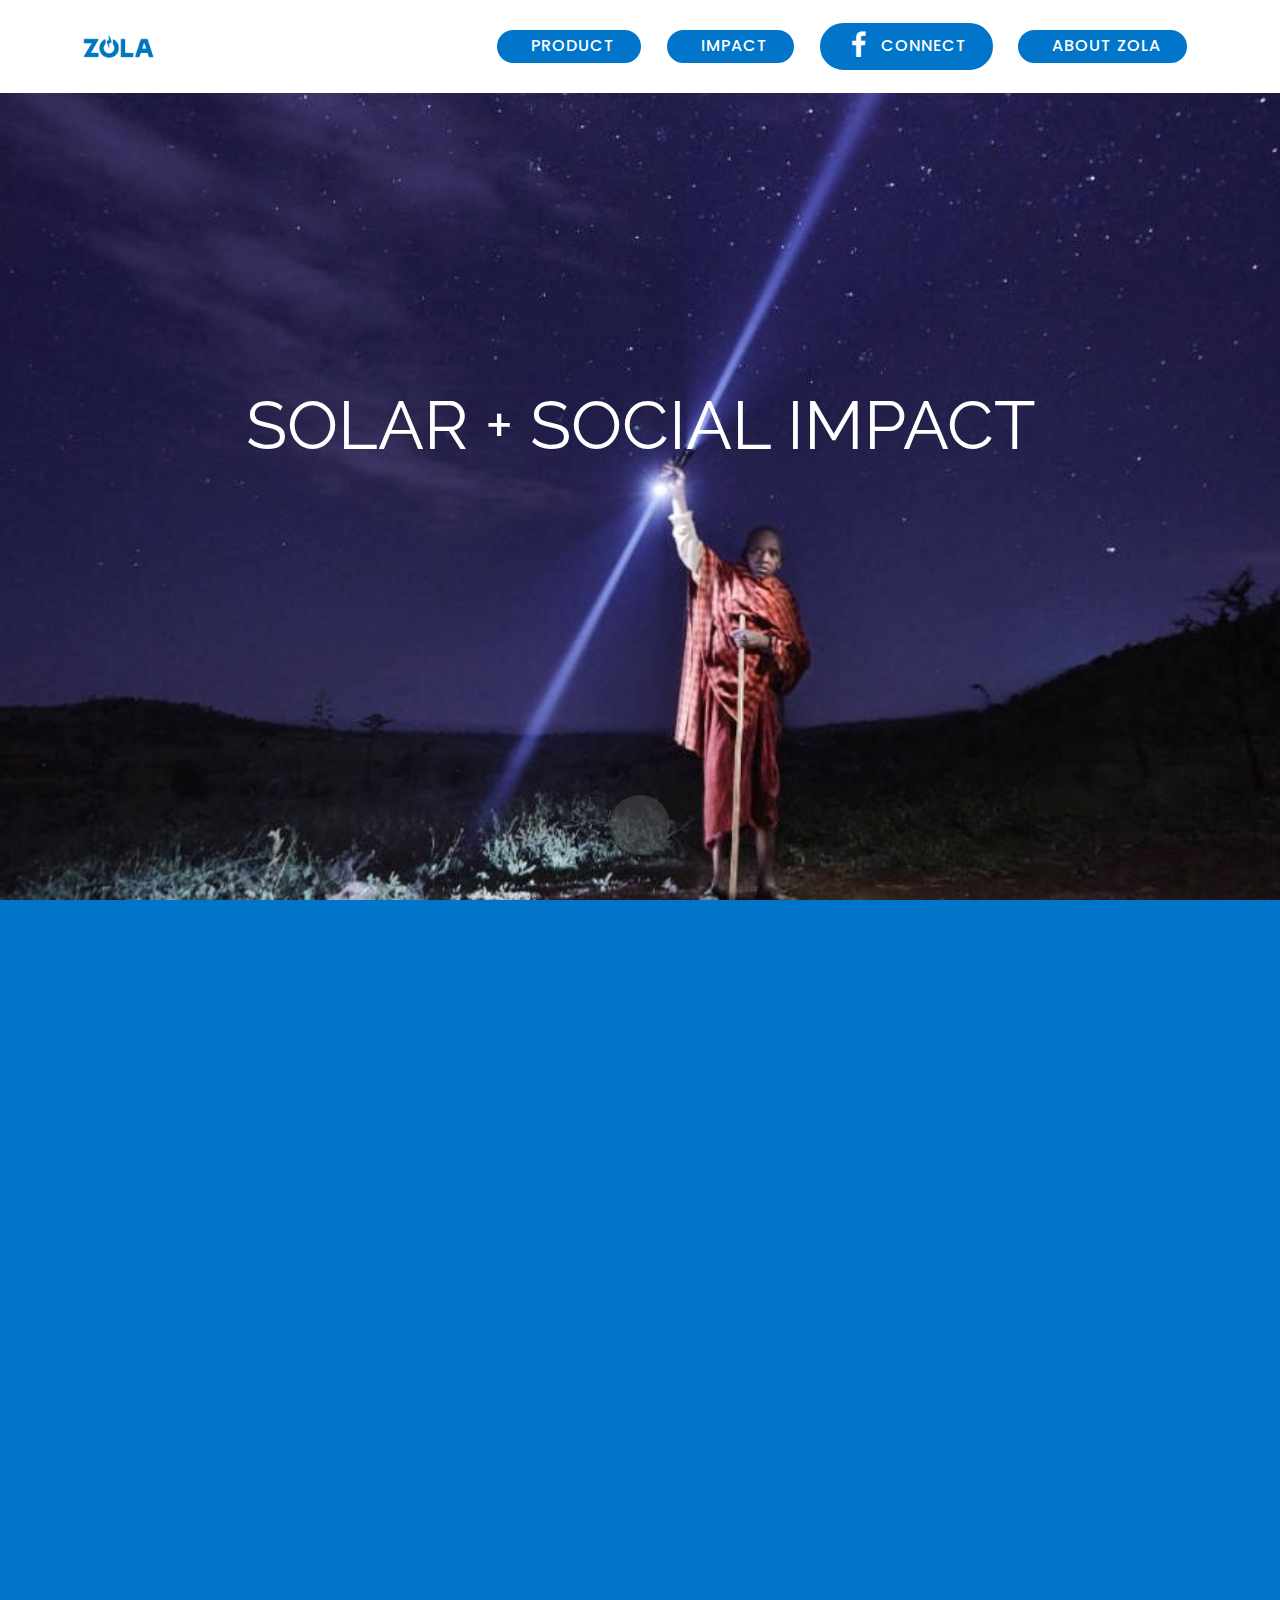
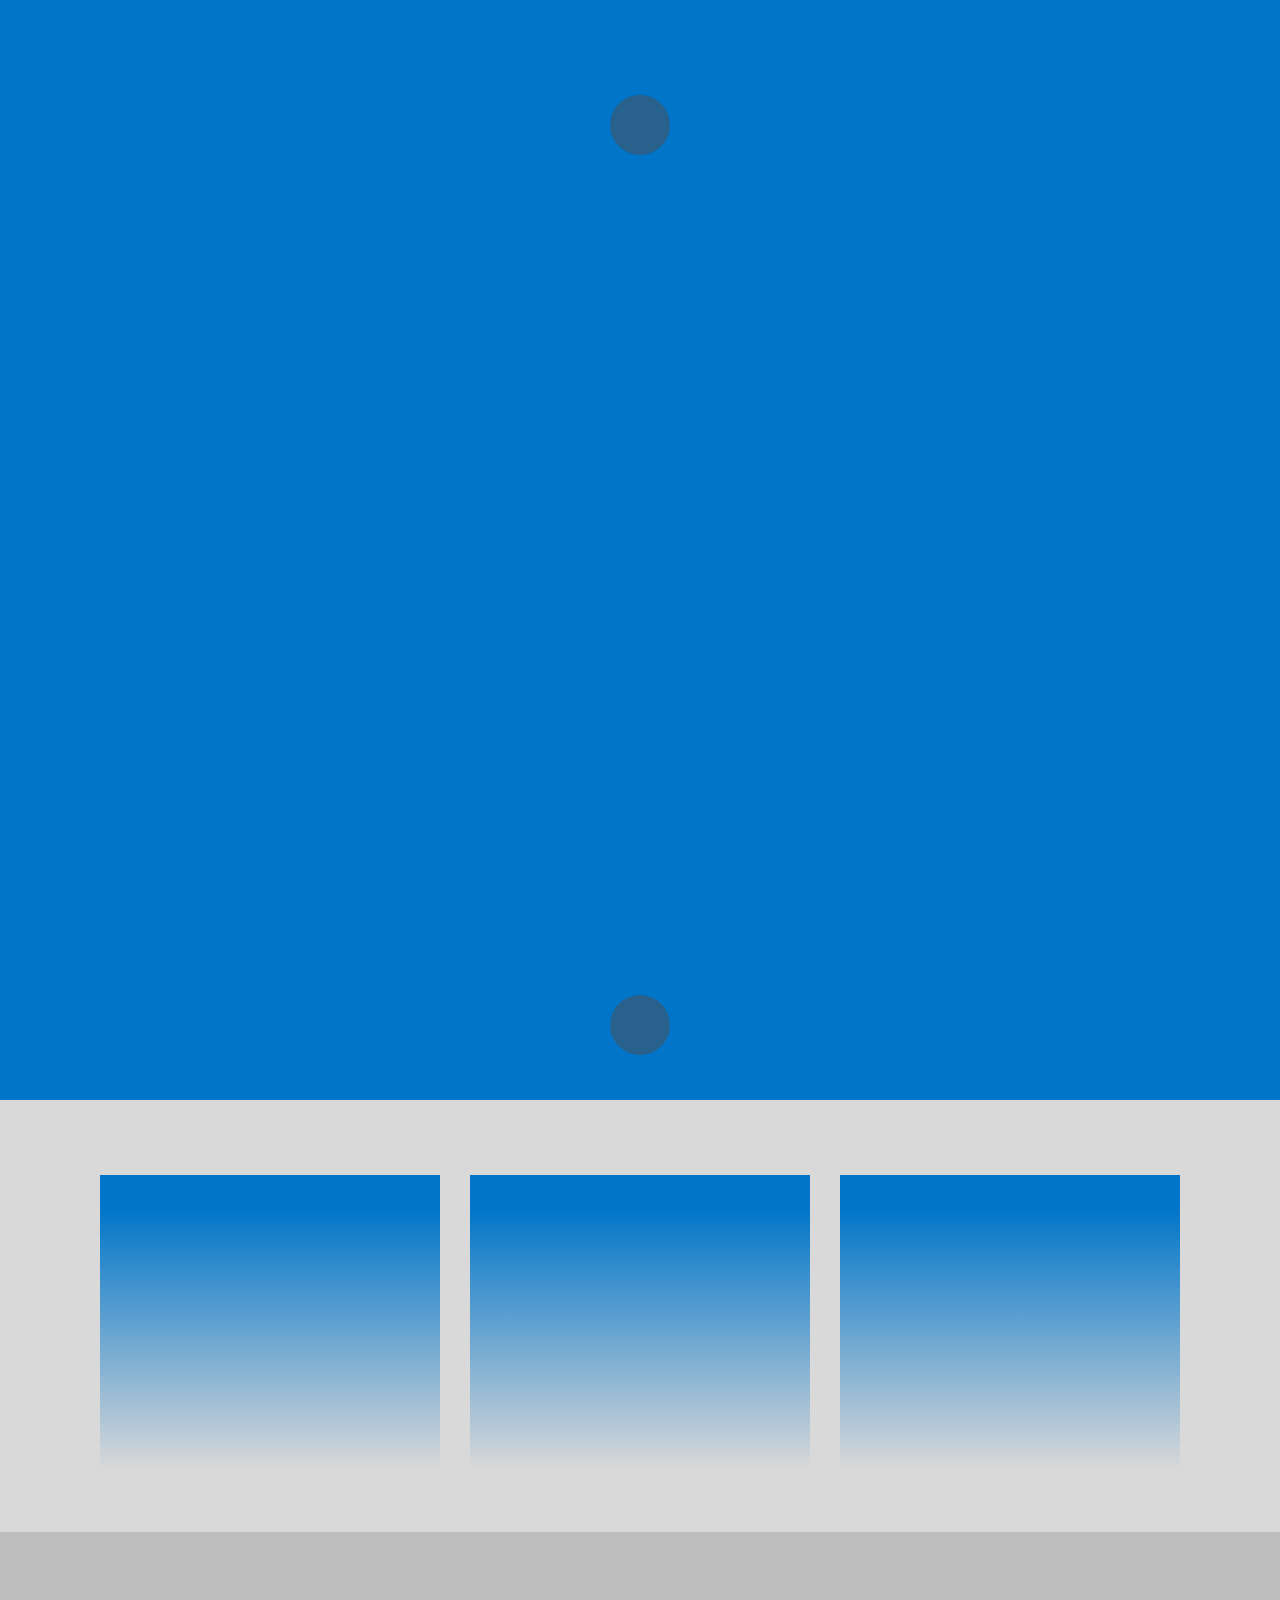
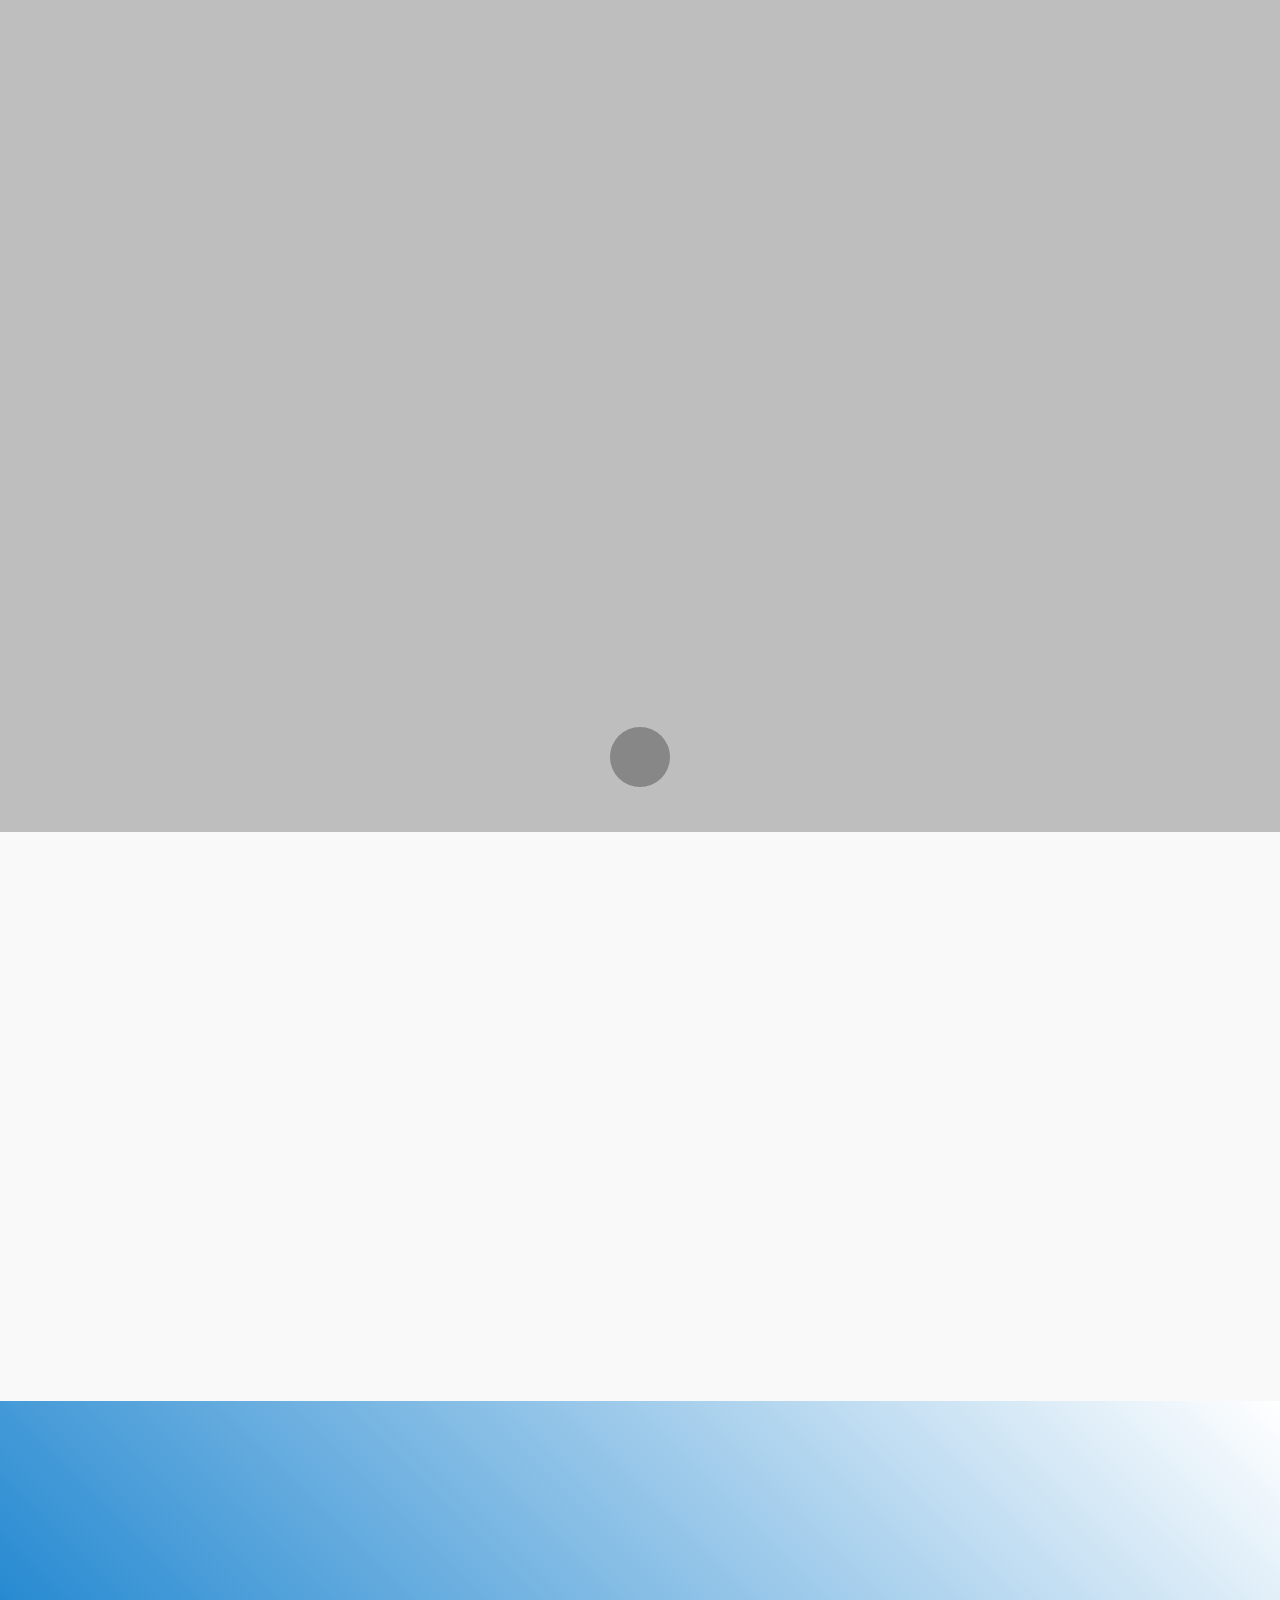
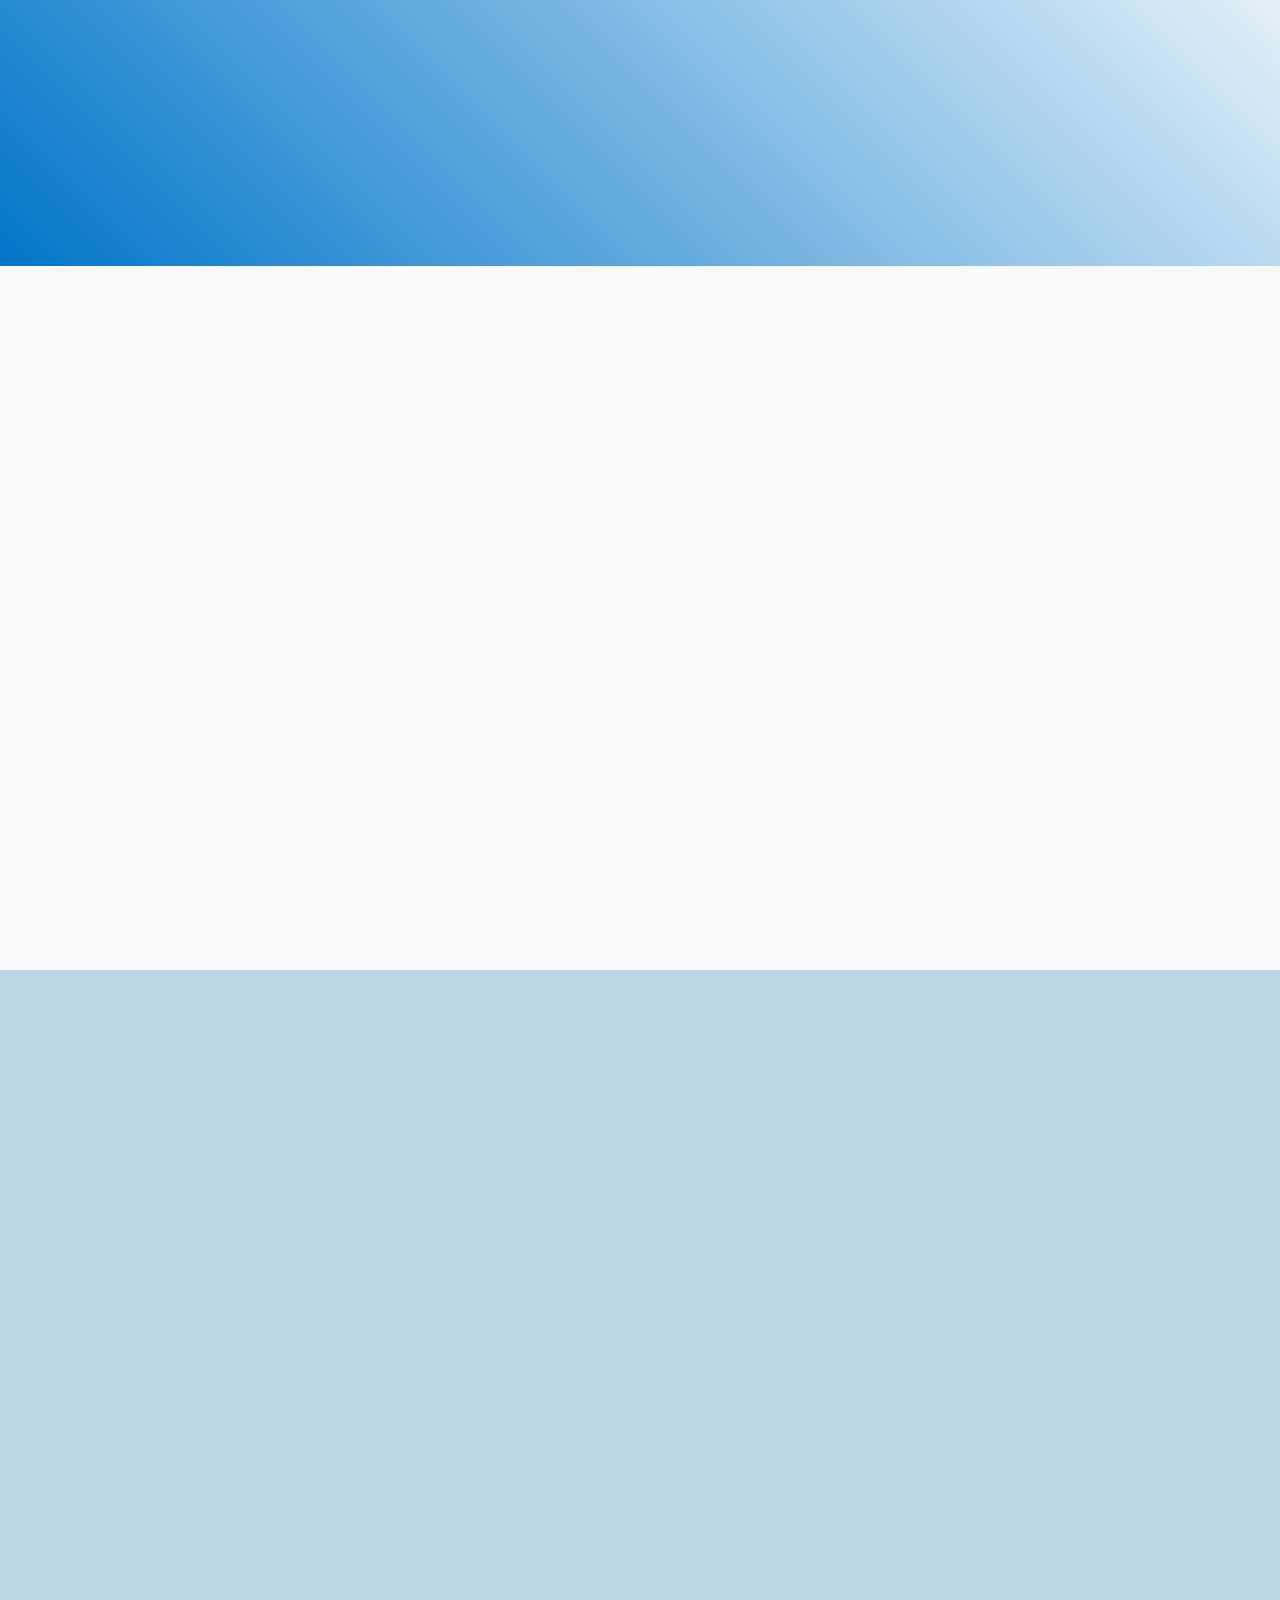
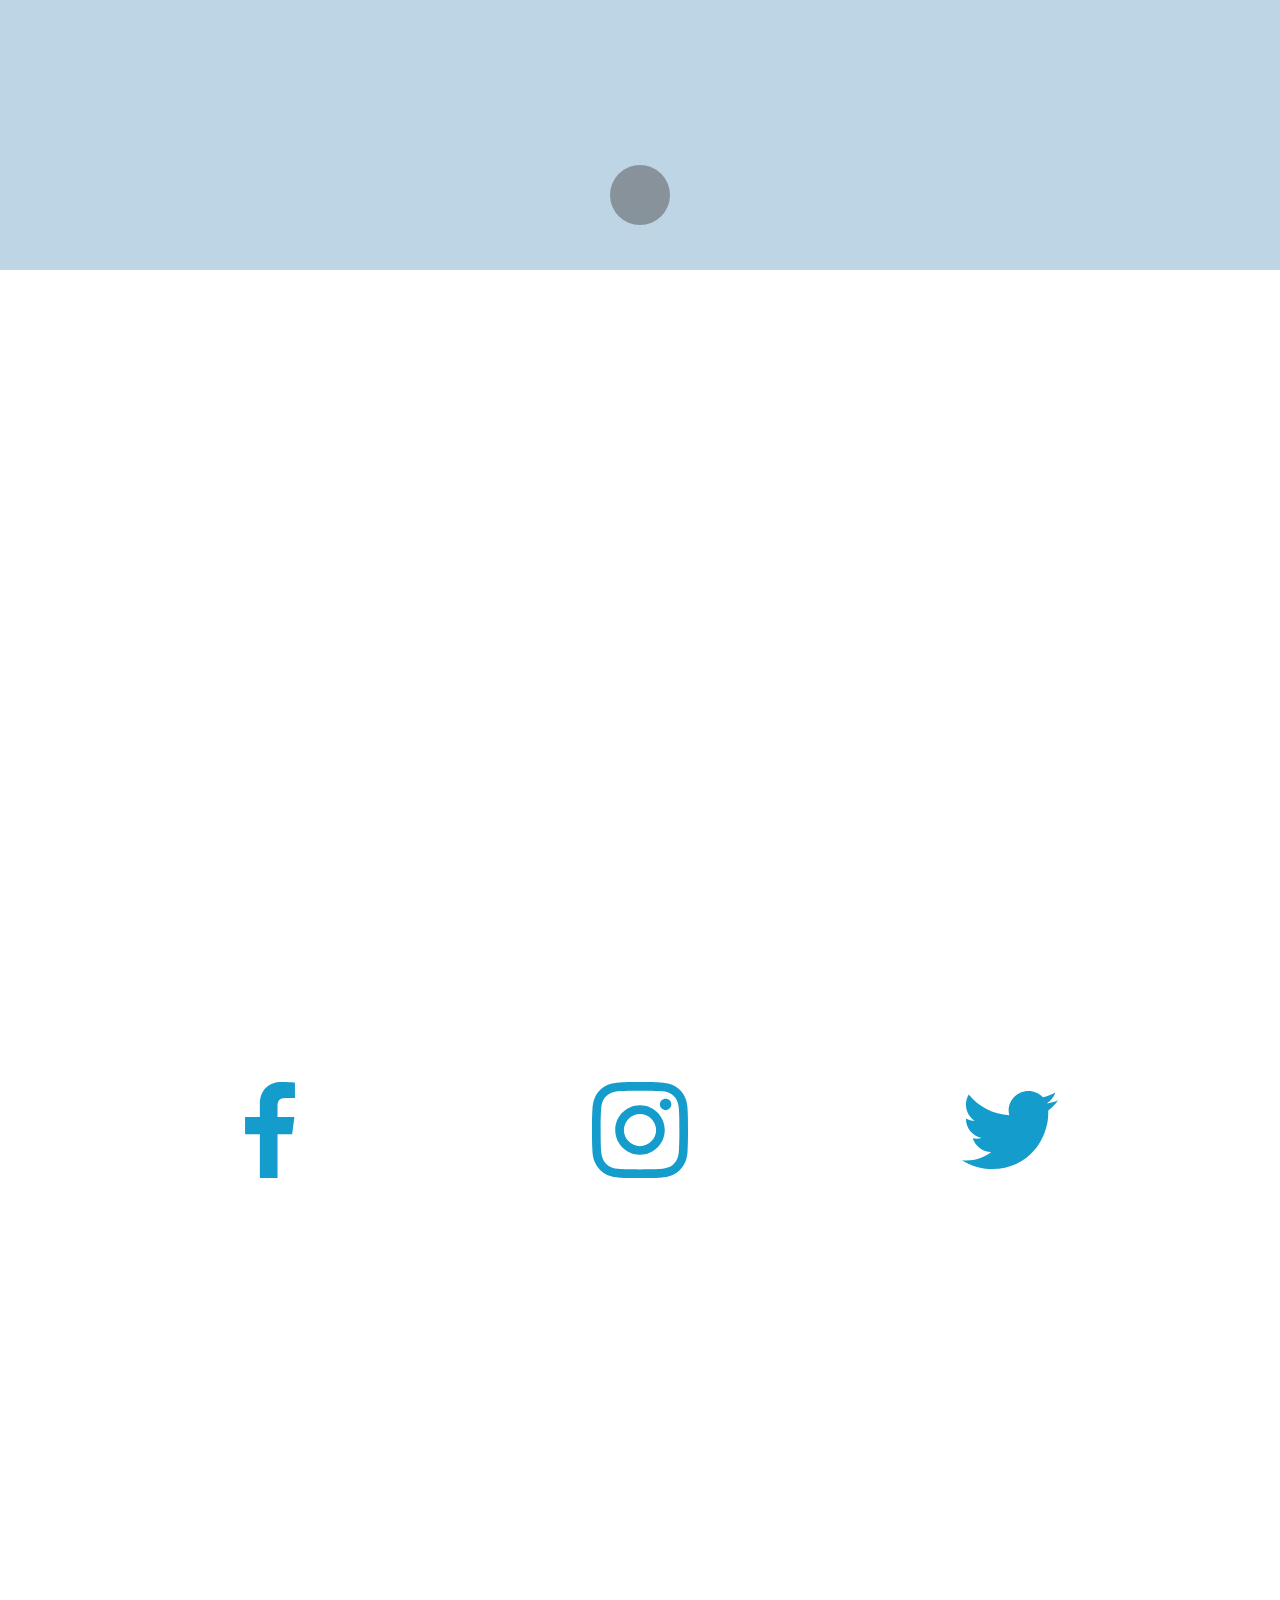
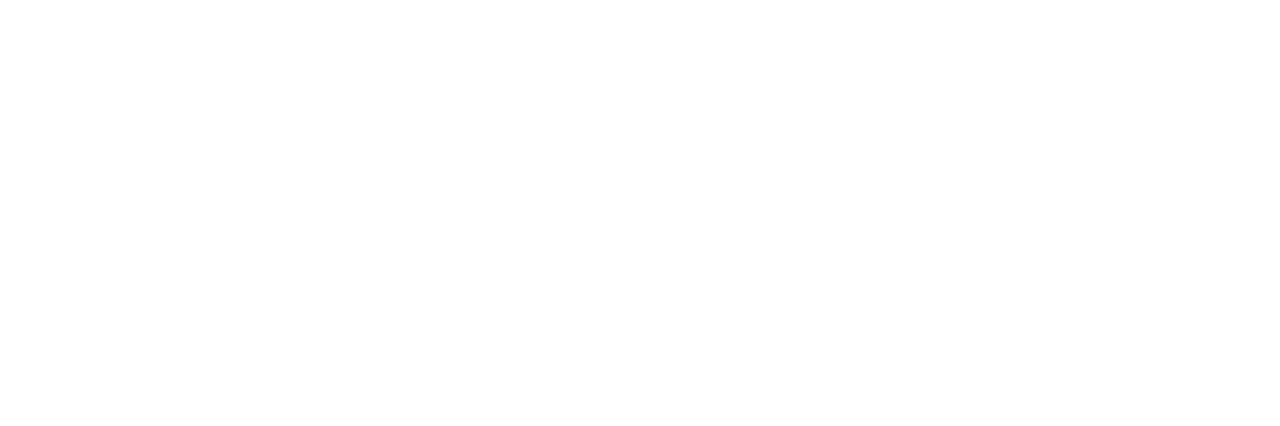
==== index.html @ 74f6ff0c "create github pages" ====
<!DOCTYPE html>
<html >
<head>
  <!-- Site made with Mobirise Website Builder v4.7.10, https://mobirise.com -->
  <meta charset="UTF-8">
  <meta http-equiv="X-UA-Compatible" content="IE=edge">
  <meta name="generator" content="Mobirise v4.7.10, mobirise.com">
  <meta name="viewport" content="width=device-width, initial-scale=1, minimum-scale=1">
  <link rel="shortcut icon" href="assets/images/zola-logo-216x216.png" type="image/x-icon">
  <meta name="description" content="">
  <title>Home</title>
  <link rel="stylesheet" href="assets/web/assets/mobirise-icons/mobirise-icons.css">
  <link rel="stylesheet" href="assets/tether/tether.min.css">
  <link rel="stylesheet" href="assets/bootstrap/css/bootstrap.min.css">
  <link rel="stylesheet" href="assets/bootstrap/css/bootstrap-grid.min.css">
  <link rel="stylesheet" href="assets/bootstrap/css/bootstrap-reboot.min.css">
  <link rel="stylesheet" href="assets/dropdown/css/style.css">
  <link rel="stylesheet" href="assets/socicon/css/styles.css">
  <link rel="stylesheet" href="assets/animatecss/animate.min.css">
  <link rel="stylesheet" href="assets/style.css">
  <link rel="stylesheet" href="assets/slick.css">
  <link rel="stylesheet" href="https://netdna.bootstrapcdn.com/font-awesome/4.0.3/css/font-awesome.css">
  <link rel="stylesheet" href="assets/social-feed-plugin/jquery.socialfeed.css">
  <link rel="stylesheet" href="assets/social-feed-plugin/style.css">
  <link rel="stylesheet" href="assets/theme/css/style.css">
  <link rel="stylesheet" href="assets/mobirise/css/mbr-additional.css" type="text/css">
  
  
  
</head>
<body>
  <section class="menu cid-qTkzRZLJNu" once="menu" id="menu1-0">

    

    <nav class="navbar navbar-expand beta-menu navbar-dropdown align-items-center navbar-fixed-top navbar-toggleable-sm">
        <button class="navbar-toggler navbar-toggler-right" type="button" data-toggle="collapse" data-target="#navbarSupportedContent" aria-controls="navbarSupportedContent" aria-expanded="false" aria-label="Toggle navigation">
            <div class="hamburger">
                <span></span>
                <span></span>
                <span></span>
                <span></span>
            </div>
        </button>
        <div class="menu-logo">
            <div class="navbar-brand">
                <span class="navbar-logo">
                    
                         <img src="assets/images/zola-logo-216x216.png" alt="Mobirise" title="" style="height: 4.8rem;">
                    
                </span>
                
            </div>
        </div>
        <div class="collapse navbar-collapse" id="navbarSupportedContent">
            <ul class="navbar-nav nav-dropdown" data-app-modern-menu="true"><li class="nav-item">
                    <a class="nav-link link text-white display-5" href="https://mobirise.com">
                        </a>
                </li>
                <li class="nav-item">
                    <a class="nav-link link text-white display-5" href="https://mobirise.com">
                        </a>
                </li></ul>
            <div class="navbar-buttons mbr-section-btn"><a class="btn btn-sm btn-primary display-4" href="page2.html"><span class="mbri-speed mbr-iconfont mbr-iconfont-btn"></span>PRODUCT
                    </a> <a class="btn btn-sm btn-primary display-4" href="index.html#header7-a"><span class="mbri-sun mbr-iconfont mbr-iconfont-btn"></span>IMPACT
                    </a> <a class="btn btn-sm btn-primary display-4" href="index.html#footer1-2"><span class="socicon socicon-facebook mbr-iconfont mbr-iconfont-btn"></span>CONNECT
                    </a> <a class="btn btn-sm btn-primary display-4" href="page1.html"><span class="mbri-info mbr-iconfont mbr-iconfont-btn"></span>ABOUT ZOLA</a></div>
        </div>
    </nav>
</section>

<section class="engine"><a href="https://mobiri.se/t">free amp templates</a></section><section class="cid-qTkA127IK8 mbr-fullscreen mbr-parallax-background" id="header2-1">

    

    

    <div class="container align-center">
        <div class="row justify-content-md-center">
            <div class="mbr-white col-md-10">
                <h1 class="mbr-section-title mbr-bold pb-3 mbr-fonts-style display-1"><span style="font-weight: normal;">
                    SOLAR + SOCIAL IMPACT</span></h1>
                <h3 class="mbr-section-subtitle align-center mbr-light pb-3 mbr-fonts-style display-2"></h3>
                
                
            </div>
        </div>
    </div>
    <div class="mbr-arrow hidden-sm-down" aria-hidden="true">
        <a href="#next">
            <i class="mbri-down mbr-iconfont"></i>
        </a>
    </div>
</section>

<section class="header5 cid-qYbzxcm4Lm mbr-fullscreen" id="header5-19">

    

    
    <div class="container">
        <div class="row justify-content-center">
            <div class="mbr-white col-md-10">
                <h1 class="mbr-section-title align-center pb-3 mbr-fonts-style display-2">
                    The future is bright with ZOLA</h1>
                <p class="mbr-text align-center display-5 pb-3 mbr-fonts-style">ZOLA ELECTRIC is the leading renewable energy brand in Africa.<br><br>We deliver advanced solar technology at a price equivalent to our customers' existing energy outlay. <br><br>We help our customers to light their homes, power small business, stay connected and expand opportunities for work and study.&nbsp;</p>
                
            </div>
        </div>
    </div>

    <div class="mbr-arrow hidden-sm-down" aria-hidden="true">
        <a href="#next">
            <i class="mbri-down mbr-iconfont"></i>
        </a>
    </div>
</section>

<section class="header12 cid-qWFJcRX2xb mbr-fullscreen" id="header12-6">

    

    

    <div class="container  ">
            <div class="media-container">
                <div class="col-md-12 align-center">
                    <h1 class="mbr-section-title pb-3 mbr-white mbr-bold mbr-fonts-style display-1">
                        ZOLA ELECTRIC ⚡️</h1>
                    <p class="mbr-text pb-3 mbr-white mbr-fonts-style display-5">In our San Francisco lab, we design renewable energy solutions based on the latest in solar, battery and power electronics technology. We deliver this technology at scale and an attainable monthly price point equivalent to our customers’ existing energy outlay. Adaptable to energy need and income, ZOLA Electric’s solar systems can be bought over time using PAYGo micro-finance and mobile money payments.&nbsp;<br></p>
                    <div class="mbr-section-btn align-center py-2"><a class="btn btn-md btn-white-outline display-4" href="https://mobirise.com">ZOLA FLEX SYSTEMS<br></a> <a class="btn btn-md btn-white-outline display-4" href="https://mobirise.com">ZOLA SOLAR ACCESSORIES<br></a> <a class="btn btn-md btn-white-outline display-4" href="https://mobirise.com">*ZOLA INFINITY<br></a></div>

                    <div class="icons-media-container mbr-white">
                        <div class="card col-12 col-md-6 col-lg-3">
                            <div class="icon-block">
                            <a href="https://mobirise.com/">
                                <span class="mbr-iconfont mbri-speed"></span>
                            </a>
                            </div>
                            <h5 class="mbr-fonts-style display-5">
                                SILICON VALLEY TECHNOLOGY</h5>
                        </div>

                        <div class="card col-12 col-md-6 col-lg-3">
                            <div class="icon-block">
                                <a href="https://mobirise.com/">
                                    <span class="mbr-iconfont mbri-cash"></span>
                                </a>
                            </div>
                            <h5 class="mbr-fonts-style display-5">
                                MICROFINANCE &amp; MOBILE MONEY</h5>
                        </div>

                        <div class="card col-12 col-md-6 col-lg-3">
                            <div class="icon-block">
                                <a href="https://mobirise.com/">
                                    <span class="mbr-iconfont mbri-sun"></span>
                                </a>
                            </div>
                            <h5 class="mbr-fonts-style display-5">
                                EXCEPTIONAL CUSTOMER SERVICE&nbsp;</h5>
                        </div>

                        <div class="card col-12 col-md-6 col-lg-3">
                            <div class="icon-block">
                                <a href="index.html#header12-6">
                                    <span class="mbr-iconfont mbri-rocket"></span>
                                </a>
                            </div>
                            <h5 class="mbr-fonts-style display-5">
                                LEAPFROG UNRELIABLE GRIDS</h5>
                        </div>
                    </div>
                </div>
            </div>
    </div>

    <div class="mbr-arrow hidden-sm-down" aria-hidden="true">
        <a href="#next">
            <i class="mbri-down mbr-iconfont"></i>
        </a>
    </div>
</section>

<section class="features8 cid-qWMFlTcUNs mbr-parallax-background" id="features8-i">

    

    <div class="mbr-overlay" style="opacity: 0.1; background-color: rgb(35, 35, 35);">
    </div>

    <div class="container">
        <div class="media-container-row">

            <div class="card  col-12 col-md-6 col-lg-4">
                <div class="card-img">
                    <span class="mbr-iconfont mbri-sun"></span>
                </div>
                <div class="card-box align-center">
                    <h4 class="card-title mbr-fonts-style display-7">
                        ZOLA SOLAR ACCESSORIES</h4>
                    <p class="mbr-text mbr-fonts-style display-7">
                       ZOLA Solar power electronics brief title / overview&nbsp;</p>
                    <div class="mbr-section-btn text-center"><a href="https://mobirise.com" class="btn btn-white-outline display-4">
                            ZOLA ACCESSORIES PRODUCT PAGE</a></div>
                </div>
            </div>

            <div class="card  col-12 col-md-6 col-lg-4">
                <div class="card-img">
                    <span class="mbr-iconfont mbri-idea"></span>
                </div>
                <div class="card-box align-center">
                    <h4 class="card-title mbr-fonts-style display-7">
                        ZOLA FLEX SYSTEMS</h4>
                    <p class="mbr-text mbr-fonts-style display-7">
                       ZOLA Flex is the leading integrated solar, battery and power systems</p>
                    <div class="mbr-section-btn text-center"><a href="https://mobirise.com" class="btn btn-white-outline display-4">
                            ZOLA FLEX PRODUCT PAGE</a></div>
                </div>
            </div>

            <div class="card  col-12 col-md-6 col-lg-4">
                <div class="card-img">
                    <span class="mbr-iconfont mbri-speed"></span>
                </div>
                <div class="card-box align-center">
                    <h4 class="card-title mbr-fonts-style display-7">
                        ZOLA INFINITY</h4>
                    <p class="mbr-text mbr-fonts-style display-7">ZOLA Infinity is a DC minigrid system designed for energy autonomy</p>
                    <div class="mbr-section-btn text-center"><a href="https://mobirise.com" class="btn btn-white-outline display-4">ZOLA INFINITY PRODUCT PAGE</a></div>
                </div>
            </div>

            
        </div>
    </div>
</section>

<section class="header10 cid-qWGxEln24y mbr-fullscreen mbr-parallax-background" id="header10-b">

    

    <div class="mbr-overlay" style="opacity: 0.2; background-color: rgb(0, 0, 0);">
    </div>

    <div class="container">
        <div class="media-container-column mbr-white col-lg-8 col-md-10 ml-auto">
            <h1 class="mbr-section-title align-right mbr-bold pb-3 mbr-fonts-style display-1">
                Our customers</h1>
            <h3 class="mbr-section-subtitle align-right mbr-light pb-3 mbr-fonts-style display-2">
                Customer testimonials</h3>
            <p class="mbr-text align-right pb-3 mbr-fonts-style display-5">
               Short preview of 3-4 customer testimonials / photo slider<br><br></p>
            <div class="mbr-section-btn align-right"><a class="btn btn-md btn-primary display-4" href="https://mobirise.com">IMPACT &amp; EMPOWERMENT</a>
                <a class="btn btn-md btn-primary display-4" href="https://mobirise.com">ABOUT ZOLA</a></div>
        </div>
    </div>

    <div class="mbr-arrow hidden-sm-down" aria-hidden="true">
        <a href="#next">
            <i class="mbri-down mbr-iconfont"></i>
        </a>
    </div>
</section>

<section class="features2 cid-qWGI0CqiRK" id="features2-d">

    

    
    
    <div class="container">
        <div class="media-container-row">
            <div class="card p-3 col-12 col-md-6 col-lg-4">
                <div class="card-wrapper">
                    <div class="card-img">
                        <img src="assets/images/offgridelectric-children-studying-solar-light-wordpress-676x450.jpg" alt="Mobirise" title="">
                    </div>
                    <div class="card-box">
                        <h4 class="card-title pb-3 mbr-fonts-style display-7">
                            Customer testimonial&nbsp;</h4>
                        <p class="mbr-text mbr-fonts-style display-7">ZOLA customer profile - how a ZOLA solar system helped me to...&nbsp;</p>
                    </div>
                </div>
            </div>

            <div class="card p-3 col-12 col-md-6 col-lg-4">
                <div class="card-wrapper">
                    <div class="card-img">
                        <img src="assets/images/1-xwossfjhf-f7uzvywflu3a-676x380.jpg" alt="Mobirise" title="">
                    </div>
                    <div class="card-box ">
                        <h4 class="card-title pb-3 mbr-fonts-style display-7">
                            Customer testimonial</h4>
                        <p class="mbr-text mbr-fonts-style display-7">ZOLA customer profile - how a ZOLA solar system helped me to...</p>
                    </div>
                </div>
            </div>

            <div class="card p-3 col-12 col-md-6 col-lg-4">
                <div class="card-wrapper">
                    <div class="card-img">
                        <img src="assets/images/zola-woman-school-learn-676x451.jpg" alt="Mobirise" title="">
                    </div>
                    <div class="card-box">
                        <h4 class="card-title pb-3 mbr-fonts-style display-7">
                            Customer testimonial</h4>
                        <p class="mbr-text mbr-fonts-style display-7">ZOLA customer profile - how a ZOLA solar system helped me to...</p>
                    </div>
                </div>
            </div>

            
        </div>
    </div>
</section>

<section class="header7 cid-qWGwJDcqO5" id="header7-a">

    

    

    <div class="container">
        <div class="media-container-row">

            <div class="media-content align-right">
                <h1 class="mbr-section-title mbr-white pb-3 mbr-fonts-style display-1">
                    ZOLA Electric ⚡️</h1>
                <div class="mbr-section-text mbr-white pb-3">
                    <p class="mbr-text mbr-fonts-style display-5">
                        Video introduction with overview of who we are, our mission and social impact.</p>
                </div>
                <div class="mbr-section-btn"><a class="btn btn-md btn-primary display-4" href="index.html#features1-h">CONNECT</a>
                        <a class="btn btn-md btn-white-outline display-4" href="https://mobirise.com">SOCIAL IMPACT</a></div>
            </div>

            <div class="mbr-figure" style="width: 100%;"><iframe class="mbr-embedded-video" src="https://www.youtube.com/embed/Ws1NwJfdAXE?rel=0&amp;amp;showinfo=0&amp;autoplay=0&amp;loop=0" width="1280" height="720" frameborder="0" allowfullscreen></iframe></div>

        </div>
    </div>
</section>

<section class="features12 cid-qWGJgENQl3" id="features12-e">
    
    

    

    <div class="container">
        <h2 class="mbr-section-title pb-2 mbr-fonts-style display-2">
            Information about ZOLA</h2>
        <h3 class="mbr-section-subtitle pb-3 mbr-fonts-style display-5">
            Overview of 4 key facts about ZOLA Electric</h3>

        <div class="media-container-row pt-5">
            <div class="block-content align-right">
                <div class="card pl-3 pr-3 pb-5">
                    <div class="mbr-card-img-title">
                        <div class="card-img pb-3">
                             <span class="mbr-iconfont mbri-speed"></span>
                        </div>
                        <div class="mbr-crt-title">
                            <h4 class="card-title py-2 mbr-crt-title mbr-fonts-style display-7">
                                180,000 homes connected</h4>
                        </div>
                    </div>                

                    <div class="card-box">
                        <p class="mbr-text mbr-section-text mbr-fonts-style display-7">
                            Key facts in short paragraph</p>
                    </div>
                </div>

                <div class="card pl-3 pr-3 pb-5">
                    <div class="mbr-card-img-title">
                        <div class="card-img pb-3">
                            <span class="mbr-iconfont mbri-sun"></span>
                        </div>
                        <div class="mbr-crt-title">
                            <h4 class="card-title py-2 mbr-crt-title mbr-fonts-style display-7">Pre-paid microfinance and mobile money are integrated directly into our hardware.&nbsp;</h4>
                        </div>
                    </div>
                    <div class="card-box">
                        <p class="mbr-text mbr-section-text mbr-fonts-style display-7">
                            Key facts in short paragraph
                        </p>
                    </div>
                </div>
            </div>

            <div class="mbr-figure" style="width: 50%;">
                <img src="assets/images/zola-electric-youtube-982x654.jpg" alt="Mobirise" title="">
            </div>

            <div class="block-content align-left  ">
                <div class="card pl-3 pr-3 pb-5">
                    <div class="mbr-card-img-title">
                        <div class="card-img pb-3">
                             <span class="mbr-iconfont mbri-growing-chart"></span>
                        </div>
                        <div class="mbr-crt-title">
                            <h4 class="card-title py-2 mbr-crt-title mbr-fonts-style display-7">
                                110 milion in funding from our investors</h4>
                        </div>
                    </div>                

                    <div class="card-box">
                        <p class="mbr-text mbr-section-text mbr-fonts-style display-7">
                            Key facts in short paragraph
                        </p>
                    </div>
                </div>

                <div class="card pl-3 pr-3 pb-5">
                    <div class="mbr-card-img-title">
                        <div class="card-img pb-3">
                            <span class="mbr-iconfont mbri-idea"></span>
                        </div>
                        <div class="mbr-crt-title">
                            <h4 class="card-title py-2 mbr-crt-title mbr-fonts-style display-7">
                                Helping customers stay connected and expand opportunity for work and study</h4>
                        </div>
                    </div>
                    <div class="card-box">
                        <p class="mbr-text mbr-section-text mbr-fonts-style display-7">
                            Key facts in short paragraph
                        </p>
                    </div>
                </div>
            </div>
        </div>
    </div>
</section>

<section class="header9 cid-qWFJb4XPio mbr-fullscreen mbr-parallax-background" id="header9-5">

    

    <div class="mbr-overlay" style="opacity: 0.2; background-color: rgb(0, 117, 201);">
    </div>

    <div class="container">
        <div class="media-container-column mbr-white col-md-8">
            <h1 class="mbr-section-title align-left mbr-bold pb-3 mbr-fonts-style display-2">ZOLA Electric in the Media</h1>
            <h3 class="mbr-section-subtitle align-left mbr-light pb-3 mbr-fonts-style display-5"><span style="font-style: normal;">Links and photo preview of media articles</span></h3>
            <p class="mbr-text align-left pb-3 mbr-fonts-style display-5">Slider with photo background&nbsp;</p>
            <div class="mbr-section-btn align-left"><a class="btn btn-md btn-primary display-4" href="https://mobirise.com">MEDIA KIT</a> <a class="btn btn-md btn-primary display-4" href="https://mobirise.com">MEDIA INQUIRIES</a></div>
        </div>
    </div>

    <div class="mbr-arrow hidden-sm-down" aria-hidden="true">
        <a href="#next">
            <i class="mbri-down mbr-iconfont"></i>
        </a>
    </div>
</section>

<section class="features17 cid-qWGWnw9Ctj" id="features17-f">
    
    

    
    <div class="container-fluid">
        <div class="media-container-row">
            <div class="card p-3 col-12 col-md-6 col-lg-2">
                <div class="card-wrapper">
                    <div class="card-img">
                        <img src="assets/images/170626-r30168-rd-352x490.jpg" alt="Mobirise" title="">
                    </div>
                    <div class="card-box">
                        <h4 class="card-title pb-3 mbr-fonts-style display-7">
                            Media Story 1</h4>
                        <p class="mbr-text mbr-fonts-style display-7">
                            The New Yorker&nbsp;</p>
                    </div>
                </div>
            </div>

            <div class="card p-3 col-12 col-md-6 col-lg-2">
                <div class="card-wrapper">
                    <div class="card-img">
                        <img src="assets/images/9095f962bbb67680755ddf893a2333b9-352x221.jpg" alt="Mobirise" title="">
                    </div>
                    <div class="card-box">
                        <h4 class="card-title pb-3 mbr-fonts-style display-7">
                            Media Story 2</h4>
                        <p class="mbr-text mbr-fonts-style display-7"><br><br><br><br><br><br><br><br><br><br></p>
                    </div>
                </div>
            </div>

            <div class="card p-3 col-12 col-md-6 col-lg-2">
                <div class="card-wrapper">
                    <div class="card-img">
                        <img src="assets/images/think-outside-the-grid-cover-352x454.png" alt="Mobirise" title="">
                    </div>
                    <div class="card-box">
                        <h4 class="card-title pb-3 mbr-fonts-style display-7">
                            Media Story 3</h4>
                        <p class="mbr-text mbr-fonts-style display-7">
                            http://www.futureafrica.energy/<br><br><br>
                        </p>
                    </div>
                </div>
            </div>

            <div class="card p-3 col-12 col-md-6 col-lg-2">
                <div class="card-wrapper">
                    <div class="card-img">
                        <img src="assets/images/unset-2-352x233.jpg" alt="Mobirise" title="">
                    </div>
                    <div class="card-box">
                        <h4 class="card-title pb-3 mbr-fonts-style display-7">
                            Media Story 4</h4>
                        <p class="mbr-text mbr-fonts-style display-7">Short preview of media article<br><br><br><br><br><br><br><br></p>
                    </div>
                </div>
            </div>
            <div class="card p-3 col-12 col-md-6 col-lg-2">
                <div class="card-wrapper">
                    <div class="card-img">
                        <img src="assets/images/img-8390-352x263.jpg" alt="Mobirise" title="">
                    </div>
                    <div class="card-box">
                        <h4 class="card-title pb-3 mbr-fonts-style display-7">
                            Media Story 5</h4>
                        <p class="mbr-text mbr-fonts-style display-7">Short preview of media article<br><br><br><br><br><br><br></p>
                    </div>
                </div>
            </div>
            <div class="card p-3 col-12 col-md-6 col-lg-2">
                <div class="card-wrapper">
                    <div class="card-img">
                        <img src="assets/images/zola-happy-kid-352x232.jpg" alt="Mobirise" title="">
                    </div>
                    <div class="card-box">
                        <h4 class="card-title pb-3 mbr-fonts-style display-7">
                            Media Story 6</h4>
                        <p class="mbr-text mbr-fonts-style display-7">Short preview of media article<br><br><br><br><br><br><br><br></p>
                    </div>
                </div>
            </div>
        </div>
    </div>
</section>

<section class="features1 cid-qWMCSceypY" id="features1-h">
    
    

    
    <div class="container">
        <div class="media-container-row">

            <div class="card p-3 col-12 col-md-6 col-lg-4">
                <div class="card-img pb-3">
                    <span class="mbr-iconfont socicon-facebook socicon"></span>
                </div>
                <div class="card-box">
                    <h4 class="card-title py-3 mbr-fonts-style display-5"><a href="http://facebook.com/offgridelectric" target="_blank">
                        Facebook</a></h4>
                    <p class="mbr-text mbr-fonts-style display-7"></p>
                </div>
            </div>

            <div class="card p-3 col-12 col-md-6 col-lg-4">
                <div class="card-img pb-3">
                    <span class="mbr-iconfont socicon-instagram socicon"></span>
                </div>
                <div class="card-box">
                    <h4 class="card-title py-3 mbr-fonts-style display-5"><a href="https://www.instagram.com/zola_electric/">
                        Instagram</a></h4>
                    <p class="mbr-text mbr-fonts-style display-7"></p>
                </div>
            </div>

            <div class="card p-3 col-12 col-md-6 col-lg-4">
                <div class="card-img pb-3">
                    <span class="mbr-iconfont socicon-twitter socicon"></span>
                </div>
                <div class="card-box">
                    <h4 class="card-title py-3 mbr-fonts-style display-5"><a href="https://twitter.com/OffGridE" target="_blank">
                        Twitter</a></h4>
                    <p class="mbr-text mbr-fonts-style display-7"></p>
                </div>
            </div>

            

        </div>

    </div>

</section>

<section class="mbr-instagram-feed" data-rows="2" data-per-row-slider="" data-spacing="5" data-full-width="" data-token="7938769009.727bfe1.054ab51a9f474ae4b55f57f9530a5a4b" data-per-row-grid="4" id="instagram-feed-block-o" data-rv-view="64" style="background-color: rgb(255, 255, 255); padding-top: 40px; padding-bottom: 40px;">
    
    <div class="container container_toggle">
        <div class="row">
            <div class="col">
                <div class="inst">
                    <h1 class="inst__title align-center mbr-fonts-style display-2">@ZOLA_Electric on Instagram&nbsp;</h1>
                    <div class="inst__content"></div>
                    <div class="inst__more mbr-section-btn align-center" buttons="0"><a class="btn btn-md btn-primary display-4" href="#">Show more</a></div>
                </div>
            </div>
        </div>
    </div>
</section>

<section class="mbr-social-feed loading" id="feed-n" data-facebook="https://www.facebook.com/offgridelectric/" data-twitter="offgride" data-google="" data-posts="3" data-youtube="" data-rv-view="66" style="background-color: rgb(255, 255, 255); padding-top: 0px; padding-bottom: 0px;">
    
    <img class="social-feed-container-loading" alt="" src="assets/images/loading.svg">
    <div class="social-feed-container">
    </div>
</section>

<section class="cid-qTkAaeaxX5" id="footer1-2">

    

    

    <div class="container">
        <div class="media-container-row content text-white">
            <div class="col-12 col-md-3">
                <div class="media-wrap">
                    <a href="https://mobirise.com/">
                        <img src="assets/images/zola-logo-jpg-192x192.jpg" alt="Mobirise" title="">
                    </a>
                </div>
            </div>
            <div class="col-12 col-md-3 mbr-fonts-style display-4">
                <h5 class="pb-3">
                    Address
                </h5>
                <p class="mbr-text">Zola Electric HQ<br>Plot no. 44, Block 3<br>Sekei-Faida Street<br>Arusha, Tanzania</p>
            </div>
            <div class="col-12 col-md-3 mbr-fonts-style display-4">
                <h5 class="pb-3">
                    Contacts
                </h5>
                <p class="mbr-text">
                    Email: info@zolaelectric.com
                    <br>Phone: +1 (0) 000 0000 001
                    <br>Fax: +1 (0) 000 0000 002
                </p>
            </div>
            <div class="col-12 col-md-3 mbr-fonts-style display-4">
                <h5 class="pb-3">
                    Links
                </h5>
                <p class="mbr-text">Zola Tanzania<br>Zola Rwanda<br>Zola Ghana<br>Zola Côte D'Ivoire<br>Zola Nigeria</p>
            </div>
        </div>
        <div class="footer-lower">
            <div class="media-container-row">
                <div class="col-sm-12">
                    <hr>
                </div>
            </div>
            <div class="media-container-row mbr-white">
                <div class="col-sm-6 copyright">
                    <p class="mbr-text mbr-fonts-style display-4">
                        © Copyright 2018 Zola Electric - All Rights Reserved
                    </p>
                </div>
                <div class="col-md-6">
                    <div class="social-list align-right">
                        <div class="soc-item">
                            <a href="https://twitter.com/mobirise" target="_blank">
                                <span class="mbr-iconfont mbr-iconfont-social socicon-twitter socicon" style="color: rgb(0, 117, 201);"></span>
                            </a>
                        </div>
                        <div class="soc-item">
                            <a href="https://www.facebook.com/pages/Mobirise/1616226671953247" target="_blank">
                                <span class="mbr-iconfont mbr-iconfont-social socicon-facebook socicon" style="color: rgb(0, 117, 201);"></span>
                            </a>
                        </div>
                        <div class="soc-item">
                            <a href="https://www.youtube.com/c/mobirise" target="_blank">
                                <span class="mbr-iconfont mbr-iconfont-social socicon-youtube socicon" style="color: rgb(0, 117, 201);"></span>
                            </a>
                        </div>
                        <div class="soc-item">
                            <a href="https://instagram.com/mobirise" target="_blank">
                                <span class="mbr-iconfont mbr-iconfont-social socicon-instagram socicon" style="color: rgb(0, 117, 201);"></span>
                            </a>
                        </div>
                        <div class="soc-item">
                            <a href="https://plus.google.com/u/0/+Mobirise" target="_blank">
                                <span class="mbr-iconfont mbr-iconfont-social socicon-medium socicon" style="color: rgb(0, 117, 201);"></span>
                            </a>
                        </div>
                        <div class="soc-item">
                            <a href="https://www.behance.net/Mobirise" target="_blank">
                                <span class="mbr-iconfont mbr-iconfont-social mbri-speed" style="color: rgb(247, 237, 74);"></span>
                            </a>
                        </div>
                    </div>
                </div>
            </div>
        </div>
    </div>
</section>


  <script src="assets/web/assets/jquery/jquery.min.js"></script>
  <script src="assets/popper/popper.min.js"></script>
  <script src="assets/tether/tether.min.js"></script>
  <script src="assets/bootstrap/js/bootstrap.min.js"></script>
  <script src="assets/smoothscroll/smooth-scroll.js"></script>
  <script src="assets/dropdown/js/script.min.js"></script>
  <script src="assets/touchswipe/jquery.touch-swipe.min.js"></script>
  <script src="assets/viewportchecker/jquery.viewportchecker.js"></script>
  <script src="assets/parallax/jarallax.min.js"></script>
  <script src="assets/vimeoplayer/jquery.mb.vimeo_player.js"></script>
  <script src="assets/index.js"></script>
  <script src="assets/slick.min.js"></script>
  <script src="assets/social-feed-plugin/codebird.min.js"></script>
  <script src="assets/social-feed-plugin/moment.js"></script>
  <script src="assets/social-feed-plugin/en-gb.js"></script>
  <script src="assets/social-feed-plugin/doT.js"></script>
  <script src="assets/social-feed-plugin/jquery.socialfeed.js"></script>
  <script src="assets/social-feed-plugin/main.js"></script>
  <script src="assets/theme/js/script.js"></script>
  
  
  <input name="animation" type="hidden">
  </body>
</html>
---- assets/dropdown/css/style.css ----
.navbar-dropdown {
  left: 0;
  padding: 0;
  position: absolute;
  right: 0;
  top: 0;
  transition: all 0.45s ease;
  z-index: 1030;
  background: #282828; }
  .navbar-dropdown .navbar-logo {
    margin-right: 0.8rem;
    transition: margin 0.3s ease-in-out;
    vertical-align: middle; }
    .navbar-dropdown .navbar-logo img {
      height: 3.125rem;
      transition: all 0.3s ease-in-out; }
    .navbar-dropdown .navbar-logo.mbr-iconfont {
      font-size: 3.125rem;
      line-height: 3.125rem; }
  .navbar-dropdown .navbar-caption {
    font-weight: 700;
    white-space: normal;
    vertical-align: -4px;
    line-height: 3.125rem !important; }
    .navbar-dropdown .navbar-caption, .navbar-dropdown .navbar-caption:hover {
      color: inherit;
      text-decoration: none; }
  .navbar-dropdown .mbr-iconfont + .navbar-caption {
    vertical-align: -1px; }
  .navbar-dropdown.navbar-fixed-top {
    position: fixed; }
  .navbar-dropdown .navbar-brand span {
    vertical-align: -4px; }
  .navbar-dropdown.bg-color.transparent {
    background: none; }
  .navbar-dropdown.navbar-short .navbar-brand {
    padding: 0.625rem 0; }
    .navbar-dropdown.navbar-short .navbar-brand span {
      vertical-align: -1px; }
  .navbar-dropdown.navbar-short .navbar-caption {
    line-height: 2.375rem !important;
    vertical-align: -2px; }
  .navbar-dropdown.navbar-short .navbar-logo {
    margin-right: 0.5rem; }
    .navbar-dropdown.navbar-short .navbar-logo img {
      height: 2.375rem; }
    .navbar-dropdown.navbar-short .navbar-logo.mbr-iconfont {
      font-size: 2.375rem;
      line-height: 2.375rem; }
  .navbar-dropdown.navbar-short .mbr-table-cell {
    height: 3.625rem; }
  .navbar-dropdown .navbar-close {
    left: 0.6875rem;
    position: fixed;
    top: 0.75rem;
    z-index: 1000; }
  .navbar-dropdown .hamburger-icon {
    content: "";
    display: inline-block;
    vertical-align: middle;
    width: 16px;
    -webkit-box-shadow: 0 -6px 0 1px #282828,0 0 0 1px #282828,0 6px 0 1px #282828;
    -moz-box-shadow: 0 -6px 0 1px #282828,0 0 0 1px #282828,0 6px 0 1px #282828;
    box-shadow: 0 -6px 0 1px #282828,0 0 0 1px #282828,0 6px 0 1px #282828; }

.dropdown-menu .dropdown-toggle[data-toggle="dropdown-submenu"]::after {
  border-bottom: 0.35em solid transparent;
  border-left: 0.35em solid;
  border-right: 0;
  border-top: 0.35em solid transparent;
  margin-left: 0.3rem; }

.dropdown-menu .dropdown-item:focus {
  outline: 0; }

.nav-dropdown {
  font-size: 0.75rem;
  font-weight: 500;
  height: auto !important; }
  .nav-dropdown .nav-btn {
    padding-left: 1rem; }
  .nav-dropdown .link {
    margin: .667em 1.667em;
    font-weight: 500;
    padding: 0;
    transition: color .2s ease-in-out; }
    .nav-dropdown .link.dropdown-toggle {
      margin-right: 2.583em; }
      .nav-dropdown .link.dropdown-toggle::after {
        margin-left: .25rem;
        border-top: 0.35em solid;
        border-right: 0.35em solid transparent;
        border-left: 0.35em solid transparent;
        border-bottom: 0; }
      .nav-dropdown .link.dropdown-toggle[aria-expanded="true"] {
        margin: 0;
        padding: 0.667em 3.263em  0.667em 1.667em; }
  .nav-dropdown .link::after,
  .nav-dropdown .dropdown-item::after {
    color: inherit; }
  .nav-dropdown .btn {
    font-size: 0.75rem;
    font-weight: 700;
    letter-spacing: 0;
    margin-bottom: 0;
    padding-left: 1.25rem;
    padding-right: 1.25rem; }
  .nav-dropdown .dropdown-menu {
    border-radius: 0;
    border: 0;
    left: 0;
    margin: 0;
    padding-bottom: 1.25rem;
    padding-top: 1.25rem;
    position: relative; }
  .nav-dropdown .dropdown-submenu {
    margin-left: 0.125rem;
    top: 0; }
  .nav-dropdown .dropdown-item {
    font-weight: 500;
    line-height: 2;
    padding: 0.3846em 4.615em 0.3846em 1.5385em;
    position: relative;
    transition: color .2s ease-in-out, background-color .2s ease-in-out; }
    .nav-dropdown .dropdown-item::after {
      margin-top: -0.3077em;
      position: absolute;
      right: 1.1538em;
      top: 50%; }
    .nav-dropdown .dropdown-item:focus, .nav-dropdown .dropdown-item:hover {
      background: none; }

@media (max-width: 767px) {
  .nav-dropdown.navbar-toggleable-sm {
    bottom: 0;
    display: none;
    left: 0;
    overflow-x: hidden;
    position: fixed;
    top: 0;
    transform: translateX(-100%);
    -ms-transform: translateX(-100%);
    -webkit-transform: translateX(-100%);
    width: 18.75rem;
    z-index: 999; } }
.nav-dropdown.navbar-toggleable-xl {
  bottom: 0;
  display: none;
  left: 0;
  overflow-x: hidden;
  position: fixed;
  top: 0;
  transform: translateX(-100%);
  -ms-transform: translateX(-100%);
  -webkit-transform: translateX(-100%);
  width: 18.75rem;
  z-index: 999; }

.nav-dropdown-sm {
  display: block !important;
  overflow-x: hidden;
  overflow: auto;
  padding-top: 3.875rem; }
  .nav-dropdown-sm::after {
    content: "";
    display: block;
    height: 3rem;
    width: 100%; }
  .nav-dropdown-sm.collapse.in ~ .navbar-close {
    display: block !important; }
  .nav-dropdown-sm.collapsing, .nav-dropdown-sm.collapse.in {
    transform: translateX(0);
    -ms-transform: translateX(0);
    -webkit-transform: translateX(0);
    transition: all 0.25s ease-out;
    -webkit-transition: all 0.25s ease-out;
    background: #282828; }
  .nav-dropdown-sm.collapsing[aria-expanded="false"] {
    transform: translateX(-100%);
    -ms-transform: translateX(-100%);
    -webkit-transform: translateX(-100%); }
  .nav-dropdown-sm .nav-item {
    display: block;
    margin-left: 0 !important;
    padding-left: 0; }
  .nav-dropdown-sm .link,
  .nav-dropdown-sm .dropdown-item {
    border-top: 1px dotted rgba(255, 255, 255, 0.1);
    font-size: 0.8125rem;
    line-height: 1.6;
    margin: 0 !important;
    padding: 0.875rem 2.4rem 0.875rem 1.5625rem !important;
    position: relative;
    white-space: normal; }
    .nav-dropdown-sm .link:focus, .nav-dropdown-sm .link:hover,
    .nav-dropdown-sm .dropdown-item:focus,
    .nav-dropdown-sm .dropdown-item:hover {
      background: rgba(0, 0, 0, 0.2) !important;
      color: #c0a375; }
  .nav-dropdown-sm .nav-btn {
    position: relative;
    padding: 1.5625rem 1.5625rem 0 1.5625rem; }
    .nav-dropdown-sm .nav-btn::before {
      border-top: 1px dotted rgba(255, 255, 255, 0.1);
      content: "";
      left: 0;
      position: absolute;
      top: 0;
      width: 100%; }
    .nav-dropdown-sm .nav-btn + .nav-btn {
      padding-top: 0.625rem; }
      .nav-dropdown-sm .nav-btn + .nav-btn::before {
        display: none; }
  .nav-dropdown-sm .btn {
    padding: 0.625rem 0; }
  .nav-dropdown-sm .dropdown-toggle[data-toggle="dropdown-submenu"]::after {
    margin-left: .25rem;
    border-top: 0.35em solid;
    border-right: 0.35em solid transparent;
    border-left: 0.35em solid transparent;
    border-bottom: 0; }
  .nav-dropdown-sm .dropdown-toggle[data-toggle="dropdown-submenu"][aria-expanded="true"]::after {
    border-top: 0;
    border-right: 0.35em solid transparent;
    border-left: 0.35em solid transparent;
    border-bottom: 0.35em solid; }
  .nav-dropdown-sm .dropdown-menu {
    margin: 0;
    padding: 0;
    position: relative;
    top: 0;
    left: 0;
    width: 100%;
    border: 0;
    float: none;
    border-radius: 0;
    background: none; }
  .nav-dropdown-sm .dropdown-submenu {
    left: 100%;
    margin-left: 0.125rem;
    margin-top: -1.25rem;
    top: 0; }

.navbar-toggleable-sm .nav-dropdown .dropdown-menu {
  position: absolute; }

.navbar-toggleable-sm .nav-dropdown .dropdown-submenu {
  left: 100%;
  margin-left: 0.125rem;
  margin-top: -1.25rem;
  top: 0; }

.navbar-toggleable-sm.opened .nav-dropdown .dropdown-menu {
  position: relative; }

.navbar-toggleable-sm.opened .nav-dropdown .dropdown-submenu {
  left: 0;
  margin-left: 00rem;
  margin-top: 0rem;
  top: 0; }

.is-builder .nav-dropdown.collapsing {
  transition: none !important; }

/*# sourceMappingURL=style.css.map */
---- assets/socicon/css/styles.css ----
@charset "UTF-8";

@font-face {
  font-family: "socicon";
  src:url("../fonts/socicon.eot");
  src:url("../fonts/socicon.eot?#iefix") format("embedded-opentype"),
    url("../fonts/socicon.woff") format("woff"),
    url("../fonts/socicon.ttf") format("truetype"),
    url("../fonts/socicon.svg#socicon") format("svg");
  font-weight: normal;
  font-style: normal;

}

[data-icon]:before {
  font-family: "socicon" !important;
  content: attr(data-icon);
  font-style: normal !important;
  font-weight: normal !important;
  font-variant: normal !important;
  text-transform: none !important;
  speak: none;
  line-height: 1;
  -webkit-font-smoothing: antialiased;
  -moz-osx-font-smoothing: grayscale;
}

[class^="socicon-"]:before,
[class*=" socicon-"]:before {
  font-family: "socicon" !important;
  font-style: normal !important;
  font-weight: normal !important;
  font-variant: normal !important;
  text-transform: none !important;
  speak: none;
  line-height: 1;
  -webkit-font-smoothing: antialiased;
  -moz-osx-font-smoothing: grayscale;
}

.socicon-modelmayhem:before {
  content: "\e000";
}
.socicon-mixcloud:before {
  content: "\e001";
}
.socicon-drupal:before {
  content: "\e002";
}
.socicon-swarm:before {
  content: "\e003";
}
.socicon-istock:before {
  content: "\e004";
}
.socicon-yammer:before {
  content: "\e005";
}
.socicon-ello:before {
  content: "\e006";
}
.socicon-stackoverflow:before {
  content: "\e007";
}
.socicon-persona:before {
  content: "\e008";
}
.socicon-triplej:before {
  content: "\e009";
}
.socicon-houzz:before {
  content: "\e00a";
}
.socicon-rss:before {
  content: "\e00b";
}
.socicon-paypal:before {
  content: "\e00c";
}
.socicon-odnoklassniki:before {
  content: "\e00d";
}
.socicon-airbnb:before {
  content: "\e00e";
}
.socicon-periscope:before {
  content: "\e00f";
}
.socicon-outlook:before {
  content: "\e010";
}
.socicon-coderwall:before {
  content: "\e011";
}
.socicon-tripadvisor:before {
  content: "\e012";
}
.socicon-appnet:before {
  content: "\e013";
}
.socicon-goodreads:before {
  content: "\e014";
}
.socicon-tripit:before {
  content: "\e015";
}
.socicon-lanyrd:before {
  content: "\e016";
}
.socicon-slideshare:before {
  content: "\e017";
}
.socicon-buffer:before {
  content: "\e018";
}
.socicon-disqus:before {
  content: "\e019";
}
.socicon-vkontakte:before {
  content: "\e01a";
}
.socicon-whatsapp:before {
  content: "\e01b";
}
.socicon-patreon:before {
  content: "\e01c";
}
.socicon-storehouse:before {
  content: "\e01d";
}
.socicon-pocket:before {
  content: "\e01e";
}
.socicon-mail:before {
  content: "\e01f";
}
.socicon-blogger:before {
  content: "\e020";
}
.socicon-technorati:before {
  content: "\e021";
}
.socicon-reddit:before {
  content: "\e022";
}
.socicon-dribbble:before {
  content: "\e023";
}
.socicon-stumbleupon:before {
  content: "\e024";
}
.socicon-digg:before {
  content: "\e025";
}
.socicon-envato:before {
  content: "\e026";
}
.socicon-behance:before {
  content: "\e027";
}
.socicon-delicious:before {
  content: "\e028";
}
.socicon-deviantart:before {
  content: "\e029";
}
.socicon-forrst:before {
  content: "\e02a";
}
.socicon-play:before {
  content: "\e02b";
}
.socicon-zerply:before {
  content: "\e02c";
}
.socicon-wikipedia:before {
  content: "\e02d";
}
.socicon-apple:before {
  content: "\e02e";
}
.socicon-flattr:before {
  content: "\e02f";
}
.socicon-github:before {
  content: "\e030";
}
.socicon-renren:before {
  content: "\e031";
}
.socicon-friendfeed:before {
  content: "\e032";
}
.socicon-newsvine:before {
  content: "\e033";
}
.socicon-identica:before {
  content: "\e034";
}
.socicon-bebo:before {
  content: "\e035";
}
.socicon-zynga:before {
  content: "\e036";
}
.socicon-steam:before {
  content: "\e037";
}
.socicon-xbox:before {
  content: "\e038";
}
.socicon-windows:before {
  content: "\e039";
}
.socicon-qq:before {
  content: "\e03a";
}
.socicon-douban:before {
  content: "\e03b";
}
.socicon-meetup:before {
  content: "\e03c";
}
.socicon-playstation:before {
  content: "\e03d";
}
.socicon-android:before {
  content: "\e03e";
}
.socicon-snapchat:before {
  content: "\e03f";
}
.socicon-twitter:before {
  content: "\e040";
}
.socicon-facebook:before {
  content: "\e041";
}
.socicon-googleplus:before {
  content: "\e042";
}
.socicon-pinterest:before {
  content: "\e043";
}
.socicon-foursquare:before {
  content: "\e044";
}
.socicon-yahoo:before {
  content: "\e045";
}
.socicon-skype:before {
  content: "\e046";
}
.socicon-yelp:before {
  content: "\e047";
}
.socicon-feedburner:before {
  content: "\e048";
}
.socicon-linkedin:before {
  content: "\e049";
}
.socicon-viadeo:before {
  content: "\e04a";
}
.socicon-xing:before {
  content: "\e04b";
}
.socicon-myspace:before {
  content: "\e04c";
}
.socicon-soundcloud:before {
  content: "\e04d";
}
.socicon-spotify:before {
  content: "\e04e";
}
.socicon-grooveshark:before {
  content: "\e04f";
}
.socicon-lastfm:before {
  content: "\e050";
}
.socicon-youtube:before {
  content: "\e051";
}
.socicon-vimeo:before {
  content: "\e052";
}
.socicon-dailymotion:before {
  content: "\e053";
}
.socicon-vine:before {
  content: "\e054";
}
.socicon-flickr:before {
  content: "\e055";
}
.socicon-500px:before {
  content: "\e056";
}
.socicon-wordpress:before {
  content: "\e058";
}
.socicon-tumblr:before {
  content: "\e059";
}
.socicon-twitch:before {
  content: "\e05a";
}
.socicon-8tracks:before {
  content: "\e05b";
}
.socicon-amazon:before {
  content: "\e05c";
}
.socicon-icq:before {
  content: "\e05d";
}
.socicon-smugmug:before {
  content: "\e05e";
}
.socicon-ravelry:before {
  content: "\e05f";
}
.socicon-weibo:before {
  content: "\e060";
}
.socicon-baidu:before {
  content: "\e061";
}
.socicon-angellist:before {
  content: "\e062";
}
.socicon-ebay:before {
  content: "\e063";
}
.socicon-imdb:before {
  content: "\e064";
}
.socicon-stayfriends:before {
  content: "\e065";
}
.socicon-residentadvisor:before {
  content: "\e066";
}
.socicon-google:before {
  content: "\e067";
}
.socicon-yandex:before {
  content: "\e068";
}
.socicon-sharethis:before {
  content: "\e069";
}
.socicon-bandcamp:before {
  content: "\e06a";
}
.socicon-itunes:before {
  content: "\e06b";
}
.socicon-deezer:before {
  content: "\e06c";
}
.socicon-telegram:before {
  content: "\e06e";
}
.socicon-openid:before {
  content: "\e06f";
}
.socicon-amplement:before {
  content: "\e070";
}
.socicon-viber:before {
  content: "\e071";
}
.socicon-zomato:before {
  content: "\e072";
}
.socicon-draugiem:before {
  content: "\e074";
}
.socicon-endomodo:before {
  content: "\e075";
}
.socicon-filmweb:before {
  content: "\e076";
}
.socicon-stackexchange:before {
  content: "\e077";
}
.socicon-wykop:before {
  content: "\e078";
}
.socicon-teamspeak:before {
  content: "\e079";
}
.socicon-teamviewer:before {
  content: "\e07a";
}
.socicon-ventrilo:before {
  content: "\e07b";
}
.socicon-younow:before {
  content: "\e07c";
}
.socicon-raidcall:before {
  content: "\e07d";
}
.socicon-mumble:before {
  content: "\e07e";
}
.socicon-medium:before {
  content: "\e06d";
}
.socicon-bebee:before {
  content: "\e07f";
}
.socicon-hitbox:before {
  content: "\e080";
}
.socicon-reverbnation:before {
  content: "\e081";
}
.socicon-formulr:before {
  content: "\e082";
}
.socicon-instagram:before {
  content: "\e057";
}
.socicon-battlenet:before {
  content: "\e083";
}
.socicon-chrome:before {
  content: "\e084";
}
.socicon-discord:before {
  content: "\e086";
}
.socicon-issuu:before {
  content: "\e087";
}
.socicon-macos:before {
  content: "\e088";
}
.socicon-firefox:before {
  content: "\e089";
}
.socicon-opera:before {
  content: "\e08d";
}
.socicon-keybase:before {
  content: "\e090";
}
.socicon-alliance:before {
  content: "\e091";
}
.socicon-livejournal:before {
  content: "\e092";
}
.socicon-googlephotos:before {
  content: "\e093";
}
.socicon-horde:before {
  content: "\e094";
}
.socicon-etsy:before {
  content: "\e095";
}
.socicon-zapier:before {
  content: "\e096";
}
.socicon-google-scholar:before {
  content: "\e097";
}
.socicon-researchgate:before {
  content: "\e098";
}
.socicon-wechat:before {
  content: "\e099";
}
.socicon-strava:before {
  content: "\e09a";
}
.socicon-line:before {
  content: "\e09b";
}
.socicon-lyft:before {
  content: "\e09c";
}
.socicon-uber:before {
  content: "\e09d";
}
.socicon-songkick:before {
  content: "\e09e";
}
.socicon-viewbug:before {
  content: "\e09f";
}
.socicon-googlegroups:before {
  content: "\e0a0";
}
.socicon-quora:before {
  content: "\e073";
}
.socicon-diablo:before {
  content: "\e085";
}
.socicon-blizzard:before {
  content: "\e0a1";
}
.socicon-hearthstone:before {
  content: "\e08b";
}
.socicon-heroes:before {
  content: "\e08a";
}
.socicon-overwatch:before {
  content: "\e08c";
}
.socicon-warcraft:before {
  content: "\e08e";
}
.socicon-starcraft:before {
  content: "\e08f";
}
.socicon-beam:before {
  content: "\e0a2";
}
.socicon-curse:before {
  content: "\e0a3";
}
.socicon-player:before {
  content: "\e0a4";
}
.socicon-streamjar:before {
  content: "\e0a5";
}
.socicon-nintendo:before {
  content: "\e0a6";
}
.socicon-hellocoton:before {
  content: "\e0a7";
}
---- assets/style.css ----
.mbr-instagram-feed {
  position: relative; }

.inst {
  width: 100%;
  margin: 0 auto;
  position: relative; }
  @media (max-width: 768px) {
    .inst {
      width: 100%; } }
  .inst__login-block p {
    text-align: center; }
  .inst__title {
    padding-bottom: 1rem;
    margin-bottom: 1.5rem;
    line-height: 1.3; }
  .inst__content {
    margin-bottom: 10px; }
  .inst__more {
    margin-top: 20px; }
  .inst__login-button {
    transition: all .2s linear;
    padding: 0 10px 0 80px;
    display: block;
    position: relative;
    text-decoration: none;
    color: white;
    background: #cc0055;
    font-size: 18px;
    line-height: 60px;
    height: 60px;
    border-radius: 2px;
    width: 400px;
    margin: 0 auto; }
    .inst__login-button:hover, .inst__login-button:focus {
      background: #990040;
      text-decoration: none;
      color: white; }
    .inst__login-button:before {
      content: "\f16d";
      display: block;
      position: absolute;
      font-family: "FontAwesome";
      width: 60px;
      height: 60px;
      line-height: 60px;
      top: 0;
      left: 0;
      text-align: center;
      background: rgba(0, 0, 0, 0.1);
      border-radius: 2px 0 0 2px; }
  .inst__loader-wrapper {
    position: absolute;
    width: 100%;
    height: 100%;
    background: white;
    opacity: 0.8;
    top: 0;
    left: 0; }
  .inst__loader {
    width: 100px;
    height: 100px;
    border-radius: 100%;
    position: relative;
    margin: 0 auto;
    top: 50%;
    transform: translateY(-50%); }
    .inst__loader span {
      display: inline-block;
      width: 20px;
      height: 20px;
      border-radius: 100%;
      background-color: #ff4488;
      margin: 35px 5px;
      opacity: 0; }
      .inst__loader span:nth-child(1) {
        animation: opacitychange 1s ease-in-out infinite; }
      .inst__loader span:nth-child(2) {
        animation: opacitychange 1s ease-in-out 0.33s infinite; }
      .inst__loader span:nth-child(3) {
        animation: opacitychange 1s ease-in-out 0.66s infinite; }

@keyframes opacitychange {
  0%, 100% {
    opacity: 0; }
  60% {
    opacity: 1; } }
  .inst__account {
    margin-bottom: 20px; }
  .inst__avatar {
    float: left;
    margin-right: -50px;
    height: 50px; }
    .inst__avatar img {
      height: 100%;
      border-radius: 50%;
      border: 1px solid rgba(0, 0, 0, 0.0975); }
  .inst__link {
    float: right;
    padding: 12px 10px 10px 0;
    padding-left: 60px;
    width: 100%;
    overflow-x: hidden; }
    .inst__link a {
      text-decoration: none;
      height: 50px;
      line-height: 16px; }
  .inst__images .slick-frame {
    visibility: hidden; }
  .inst__images .slick-frame.slick-initialized {
    visibility: visible; }
  .inst__images .slick-arrow {
    text-indent: -9999px;
    position: absolute;
    width: 50px;
    height: 50px;
    line-height: 50px;
    margin: 0;
    padding: 0;
    outline: none !important;
    top: 50%;
    transform: translateY(-50%);
    z-index: 10;
    cursor: pointer;
    border: none;
    background: transparent; }
    .inst__images .slick-arrow:before {
      transition: all .2s linear;
      display: block;
      position: absolute;
      top: 0;
      left: 0;
      width: 100%;
      height: 100%;
      font-family: "MobiriseIcons" !important;
      text-indent: 0;
      color: white;
      font-size: 1.5rem;
      cursor: pointer;
      border: 2px solid #fff;
      border-radius: 50%;
      opacity: 0;
      background: rgba(0, 0, 0, 0.5); }
    .inst__images .slick-arrow:hover:before {
      opacity: 1 !important;
      background: #1b1b1b !important; }
    .inst__images .slick-arrow.slick-prev {
      left: 15px; }
      .inst__images .slick-arrow.slick-prev:before {
        content: "\e943"; }
    .inst__images .slick-arrow.slick-next {
      right: 15px; }
      .inst__images .slick-arrow.slick-next:before {
        content: "\e966"; }
  .inst__images:hover .slick-arrow:before {
    opacity: .5; }
  .inst__error {
    padding: 10px;
    background: pink;
    border: 1px solid deeppink;
    color: red;
    border-radius: 3px; }

.inst-card {
  position: relative; }
  .inst-card:hover .inst-card__info {
    opacity: 1; }
  .inst-card__link {
    display: block;
    background-size: cover;
    background-position: center;
    width: 100%;
    height: 100%; }
  .inst-card__info {
    transition: opacity .2s linear;
    opacity: 0;
    display: block;
    position: relative;
    top: -100%;
    left: 0;
    width: 100%;
    height: 100%;
    background: rgba(0, 0, 0, 0.8); }
  .inst-card__info-inner {
    width: 100%;
    display: block;
    margin: 0;
    padding: 0;
    position: absolute;
    top: 50%;
    transform: translateY(-50%);
    text-align: center;
    color: white;
    font-size: 16px; }
  .inst-card__likes span {
    font-size: 20px;
    color: lightcoral; }
  .inst-card__comments span {
    font-size: 20px;
    color: lightskyblue; }
---- assets/social-feed-plugin/style.css ----
.social-feed-container {
  z-index: 3;
  max-width: 600px;
  margin: 0 auto;
  position: relative;
}

.is-builder  .mbr-social-feed{
  min-height: 125px;
}
.mbr-social-feed {
  text-align: center;
  
  position: relative;
  background-size: cover;
  padding-top: 20px;
  padding-bottom: 20px;
}

.social-feed-container-loading {
  margin: 0 auto;
  display: none;
}

.is-builder .loading .social-feed-container-loading {
  display: block;
}

.social-feed-element iframe {
  width: 100%;
  height: 300px;
  text-align: center;
  margin: 0 auto;
  display: block;
}

@media (max-width: 768px) {
  .social-feed-element {
    margin-left: 0px !important;
    margin-right: 0px !important;
  }
}
---- assets/theme/css/style.css ----
/*!
 * Mobirise v4 theme (https://mobirise.com/)
 * Copyright 2017 Mobirise
 */
section {
  background-color: #eeeeee; }

section,
.container,
.container-fluid {
  position: relative;
  word-wrap: break-word; }

a.mbr-iconfont:hover {
  text-decoration: none; }

.article .lead p, .article .lead ul, .article .lead ol, .article .lead pre, .article .lead blockquote {
  margin-bottom: 0; }

a {
  font-style: normal;
  font-weight: 400;
  cursor: pointer; }
  a, a:hover {
    text-decoration: none; }

figure {
  margin-bottom: 0; }

body {
  color: #232323; }

h1, h2, h3, h4, h5, h6,
.h1, .h2, .h3, .h4, .h5, .h6,
.display-1, .display-2, .display-3, .display-4 {
  line-height: 1;
  word-break: break-word;
  word-wrap: break-word; }

b, strong {
  font-weight: bold; }

blockquote {
  padding: 10px 0 10px 20px;
  position: relative;
  border-left: 2px solid;
  border-color: #ff3366; }

input:-webkit-autofill, input:-webkit-autofill:hover, input:-webkit-autofill:focus, input:-webkit-autofill:active {
  transition-delay: 9999s;
  transition-property: background-color, color; }

textarea[type="hidden"] {
  display: none; }

body {
  position: relative; }

section {
  background-position: 50% 50%;
  background-repeat: no-repeat;
  background-size: cover; }
  section .mbr-background-video,
  section .mbr-background-video-preview {
    position: absolute;
    bottom: 0;
    left: 0;
    right: 0;
    top: 0; }

.hidden {
  visibility: hidden; }

.mbr-z-index20 {
  z-index: 20; }

/*! Base colors */
.mbr-white {
  color: #ffffff; }

.mbr-black {
  color: #000000; }

.mbr-bg-white {
  background-color: #ffffff; }

.mbr-bg-black {
  background-color: #000000; }

/*! Text-aligns */
.align-left {
  text-align: left; }

.align-center {
  text-align: center; }

.align-right {
  text-align: right; }

@media (max-width: 767px) {
  .align-left, .align-center, .align-right, .mbr-section-btn, .mbr-section-title {
    text-align: center; } }
/*! Font-weight  */
.mbr-light {
  font-weight: 300; }

.mbr-regular {
  font-weight: 400; }

.mbr-semibold {
  font-weight: 500; }

.mbr-bold {
  font-weight: 700; }

/*! Media  */
.media-size-item {
  -webkit-flex: 1 1 auto;
  -moz-flex: 1 1 auto;
  -ms-flex: 1 1 auto;
  -o-flex: 1 1 auto;
  flex: 1 1 auto; }

.media-content {
  -webkit-flex-basis: 100%;
  flex-basis: 100%; }

.media-container-row {
  display: -ms-flexbox;
  display: -webkit-flex;
  display: flex;
  -webkit-flex-direction: row;
  -ms-flex-direction: row;
  flex-direction: row;
  -webkit-flex-wrap: wrap;
  -ms-flex-wrap: wrap;
  flex-wrap: wrap;
  -webkit-justify-content: center;
  -ms-flex-pack: center;
  justify-content: center;
  -webkit-align-content: center;
  -ms-flex-line-pack: center;
  align-content: center;
  -webkit-align-items: start;
  -ms-flex-align: start;
  align-items: start; }
  .media-container-row .media-size-item {
    width: 400px; }

.media-container-column {
  display: -ms-flexbox;
  display: -webkit-flex;
  display: flex;
  -webkit-flex-direction: column;
  -ms-flex-direction: column;
  flex-direction: column;
  -webkit-flex-wrap: wrap;
  -ms-flex-wrap: wrap;
  flex-wrap: wrap;
  -webkit-justify-content: center;
  -ms-flex-pack: center;
  justify-content: center;
  -webkit-align-content: center;
  -ms-flex-line-pack: center;
  align-content: center;
  -webkit-align-items: stretch;
  -ms-flex-align: stretch;
  align-items: stretch; }
  .media-container-column > * {
    width: 100%; }

@media (min-width: 992px) {
  .media-container-row {
    -webkit-flex-wrap: nowrap;
    -ms-flex-wrap: nowrap;
    flex-wrap: nowrap; } }
figure {
  overflow: hidden; }

figure[mbr-media-size] {
  transition: width 0.1s; }

.mbr-figure img, .mbr-figure iframe {
  display: block;
  width: 100%; }

.card {
  background-color: transparent;
  border: none; }

.card-img {
  text-align: center;
  flex-shrink: 0; }

.media {
  max-width: 100%;
  margin: 0 auto; }

.mbr-figure {
  -ms-flex-item-align: center;
  -ms-grid-row-align: center;
  -webkit-align-self: center;
  align-self: center; }

.media-container > div {
  max-width: 100%; }

.mbr-figure img, .card-img img {
  width: 100%; }

@media (max-width: 991px) {
  .media-size-item {
    width: auto !important; }

  .media {
    width: auto; }

  .mbr-figure {
    width: 100% !important; } }
/*! Buttons */
.mbr-section-btn {
  margin-left: -.25rem;
  margin-right: -.25rem;
  font-size: 0; }

nav .mbr-section-btn {
  margin-left: 0rem;
  margin-right: 0rem; }

/*! Btn icon margin */
.btn .mbr-iconfont, .btn.btn-sm .mbr-iconfont {
  cursor: pointer;
  margin-right: 0.5rem; }

.btn.btn-md .mbr-iconfont, .btn.btn-md .mbr-iconfont {
  margin-right: 0.8rem; }

.mbr-regular {
  font-weight: 400; }

.mbr-semibold {
  font-weight: 500; }

.mbr-bold {
  font-weight: 700; }

[type="submit"] {
  -webkit-appearance: none; }

/*! Full-screen */
.mbr-fullscreen .mbr-overlay {
  min-height: 100vh; }

.mbr-fullscreen {
  display: flex;
  display: -webkit-flex;
  display: -moz-flex;
  display: -ms-flex;
  display: -o-flex;
  align-items: center;
  -webkit-align-items: center;
  min-height: 100vh;
  padding-top: 3rem;
  padding-bottom: 3rem; }

/*! Map */
.map {
  height: 25rem;
  position: relative; }
  .map iframe {
    width: 100%;
    height: 100%; }

/* Form */
.form-asterisk {
  font-family: initial;
  position: absolute;
  top: -2px;
  font-weight: normal; }

/*! Scroll to top arrow */
.mbr-arrow-up {
  bottom: 25px;
  right: 90px;
  position: fixed;
  text-align: right;
  z-index: 5000;
  color: #ffffff;
  font-size: 32px;
  transform: rotate(180deg);
  -webkit-transform: rotate(180deg); }

.mbr-arrow-up a {
  background: rgba(0, 0, 0, 0.2);
  border-radius: 3px;
  color: #fff;
  display: inline-block;
  height: 60px;
  width: 60px;
  outline-style: none !important;
  position: relative;
  text-decoration: none;
  transition: all .3s ease-in-out;
  cursor: pointer;
  text-align: center; }
  .mbr-arrow-up a:hover {
    background-color: rgba(0, 0, 0, 0.4); }
  .mbr-arrow-up a i {
    line-height: 60px; }

.mbr-arrow-up-icon {
  display: block;
  color: #fff; }

.mbr-arrow-up-icon::before {
  content: "\203a";
  display: inline-block;
  font-family: serif;
  font-size: 32px;
  line-height: 1;
  font-style: normal;
  position: relative;
  top: 6px;
  left: -4px;
  -webkit-transform: rotate(-90deg);
  transform: rotate(-90deg); }

/*! Arrow Down */
.mbr-arrow {
  position: absolute;
  bottom: 45px;
  left: 50%;
  width: 60px;
  height: 60px;
  cursor: pointer;
  background-color: rgba(80, 80, 80, 0.5);
  border-radius: 50%;
  -webkit-transform: translateX(-50%);
  transform: translateX(-50%); }
  .mbr-arrow > a {
    display: inline-block;
    text-decoration: none;
    outline-style: none;
    -webkit-animation: arrowdown 1.7s ease-in-out infinite;
    animation: arrowdown 1.7s ease-in-out infinite; }
    .mbr-arrow > a > i {
      position: absolute;
      top: -2px;
      left: 15px;
      font-size: 2rem; }

@keyframes arrowdown {
  0% {
    transform: translateY(0px);
    -webkit-transform: translateY(0px); }
  50% {
    transform: translateY(-5px);
    -webkit-transform: translateY(-5px); }
  100% {
    transform: translateY(0px);
    -webkit-transform: translateY(0px); } }
@-webkit-keyframes arrowdown {
  0% {
    transform: translateY(0px);
    -webkit-transform: translateY(0px); }
  50% {
    transform: translateY(-5px);
    -webkit-transform: translateY(-5px); }
  100% {
    transform: translateY(0px);
    -webkit-transform: translateY(0px); } }
@media (max-width: 500px) {
  .mbr-arrow-up {
    left: 50%;
    right: auto;
    transform: translateX(-50%) rotate(180deg);
    -webkit-transform: translateX(-50%) rotate(180deg); } }
/*Gradients animation*/
@keyframes gradient-animation {
  from {
    background-position: 0% 100%;
    animation-timing-function: ease-in-out; }
  to {
    background-position: 100% 0%;
    animation-timing-function: ease-in-out; } }
@-webkit-keyframes gradient-animation {
  from {
    background-position: 0% 100%;
    animation-timing-function: ease-in-out; }
  to {
    background-position: 100% 0%;
    animation-timing-function: ease-in-out; } }
.bg-gradient {
  background-size: 200% 200%;
  animation: gradient-animation 5s infinite alternate;
  -webkit-animation: gradient-animation 5s infinite alternate; }

.menu .navbar-brand {
  display: -webkit-flex; }
  .menu .navbar-brand span {
    display: flex;
    display: -webkit-flex; }
  .menu .navbar-brand .navbar-caption-wrap {
    display: -webkit-flex; }
  .menu .navbar-brand .navbar-logo img {
    display: -webkit-flex; }
@media (min-width: 768px) and (max-width: 991px) {
  .menu .navbar-toggleable-sm .navbar-nav {
    display: -webkit-box;
    display: -webkit-flex;
    display: -ms-flexbox; } }
@media (min-width: 992px) {
  .menu .navbar-nav.nav-dropdown {
    display: -webkit-flex; }
  .menu .navbar-toggleable-sm .navbar-collapse {
    display: -webkit-flex !important; } }

/*# sourceMappingURL=style.css.map */
.engine {
	position: absolute;
	text-indent: -2400px;
	text-align: center;
	padding: 0;
	top: 0;
	left: -2400px;
}
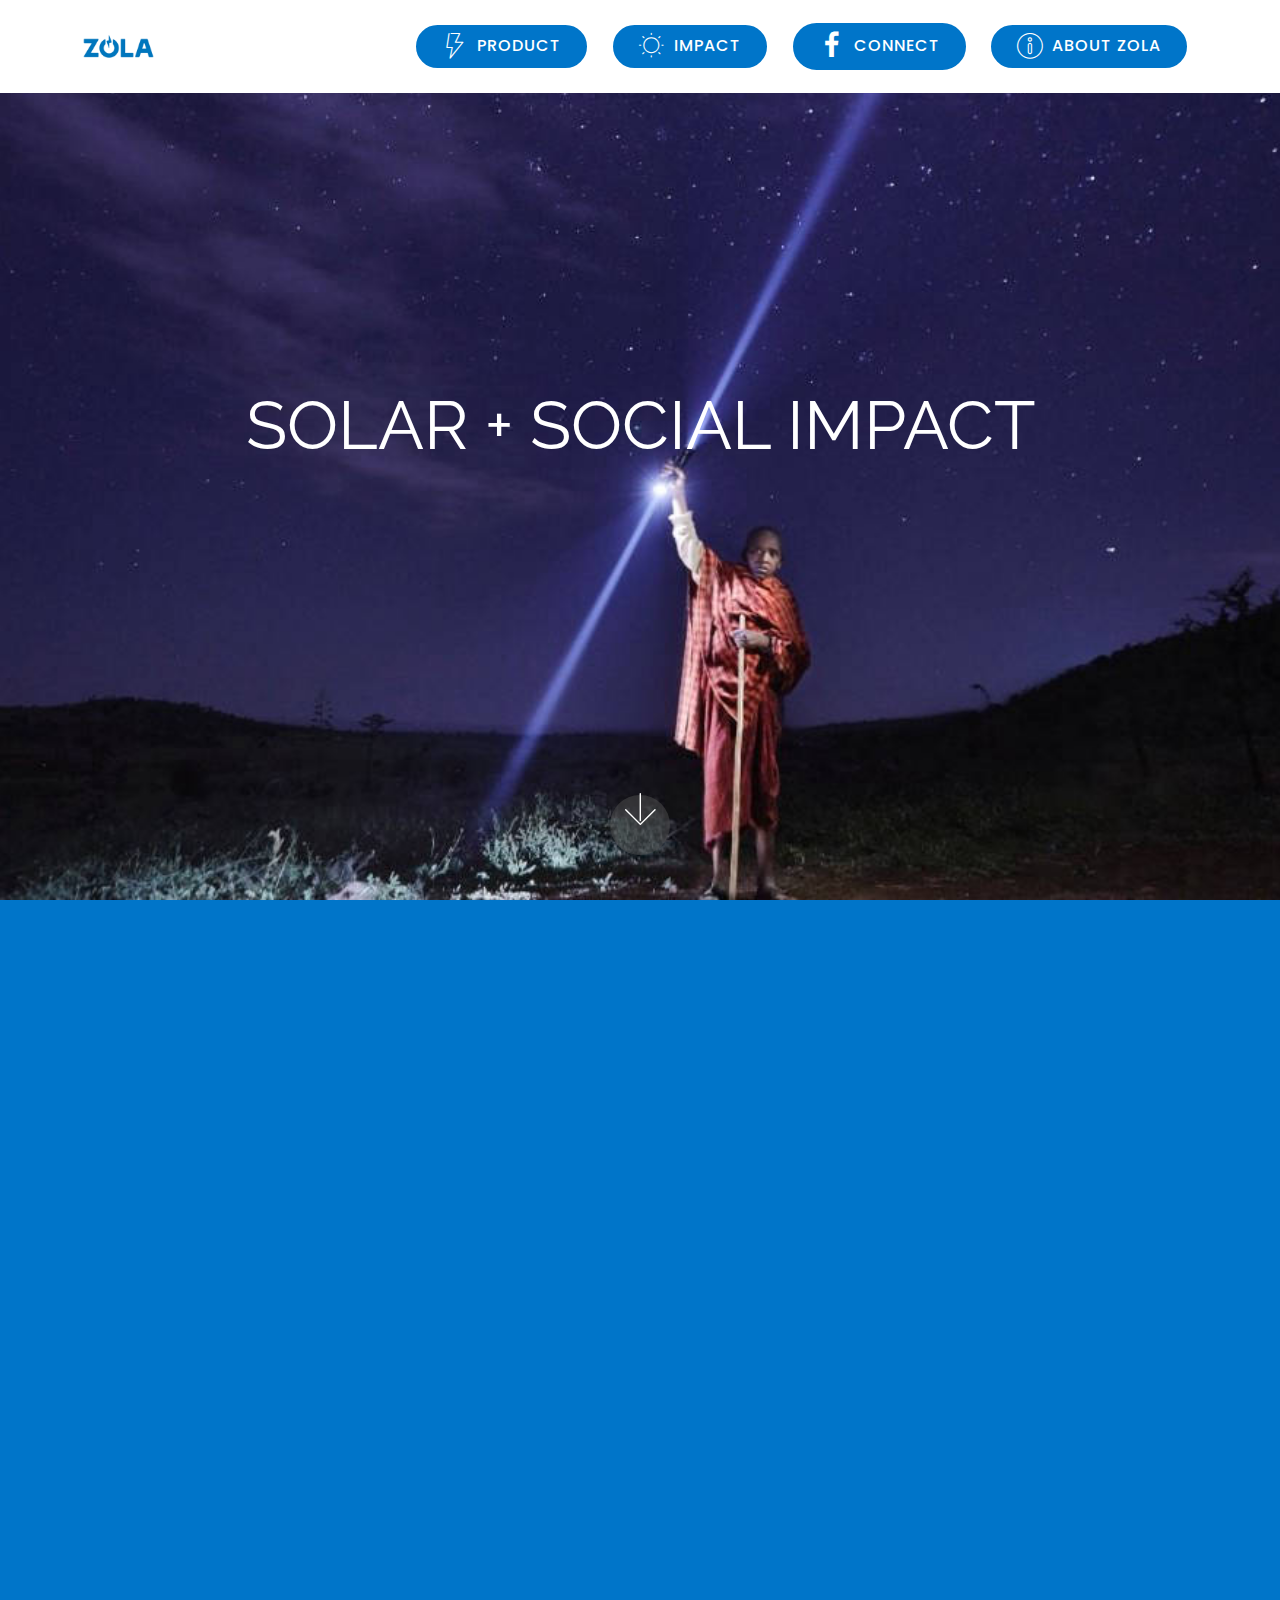
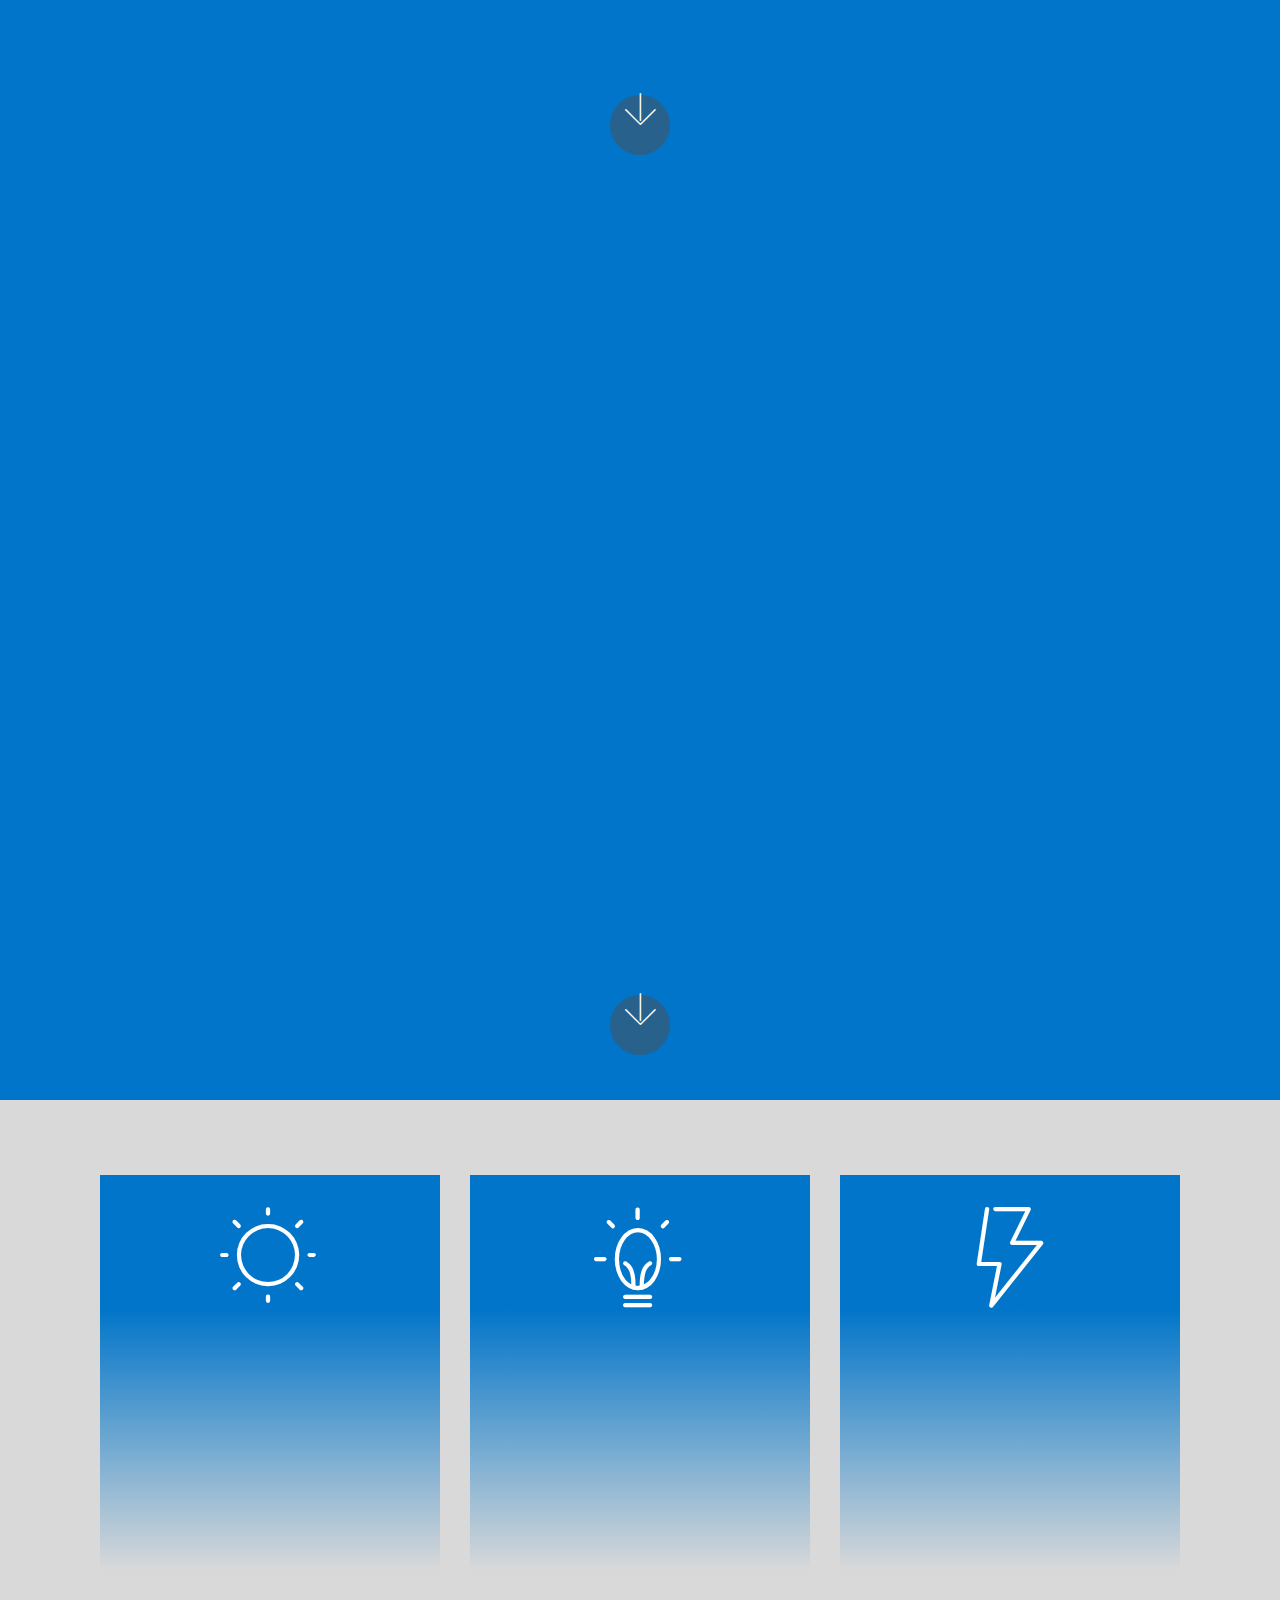
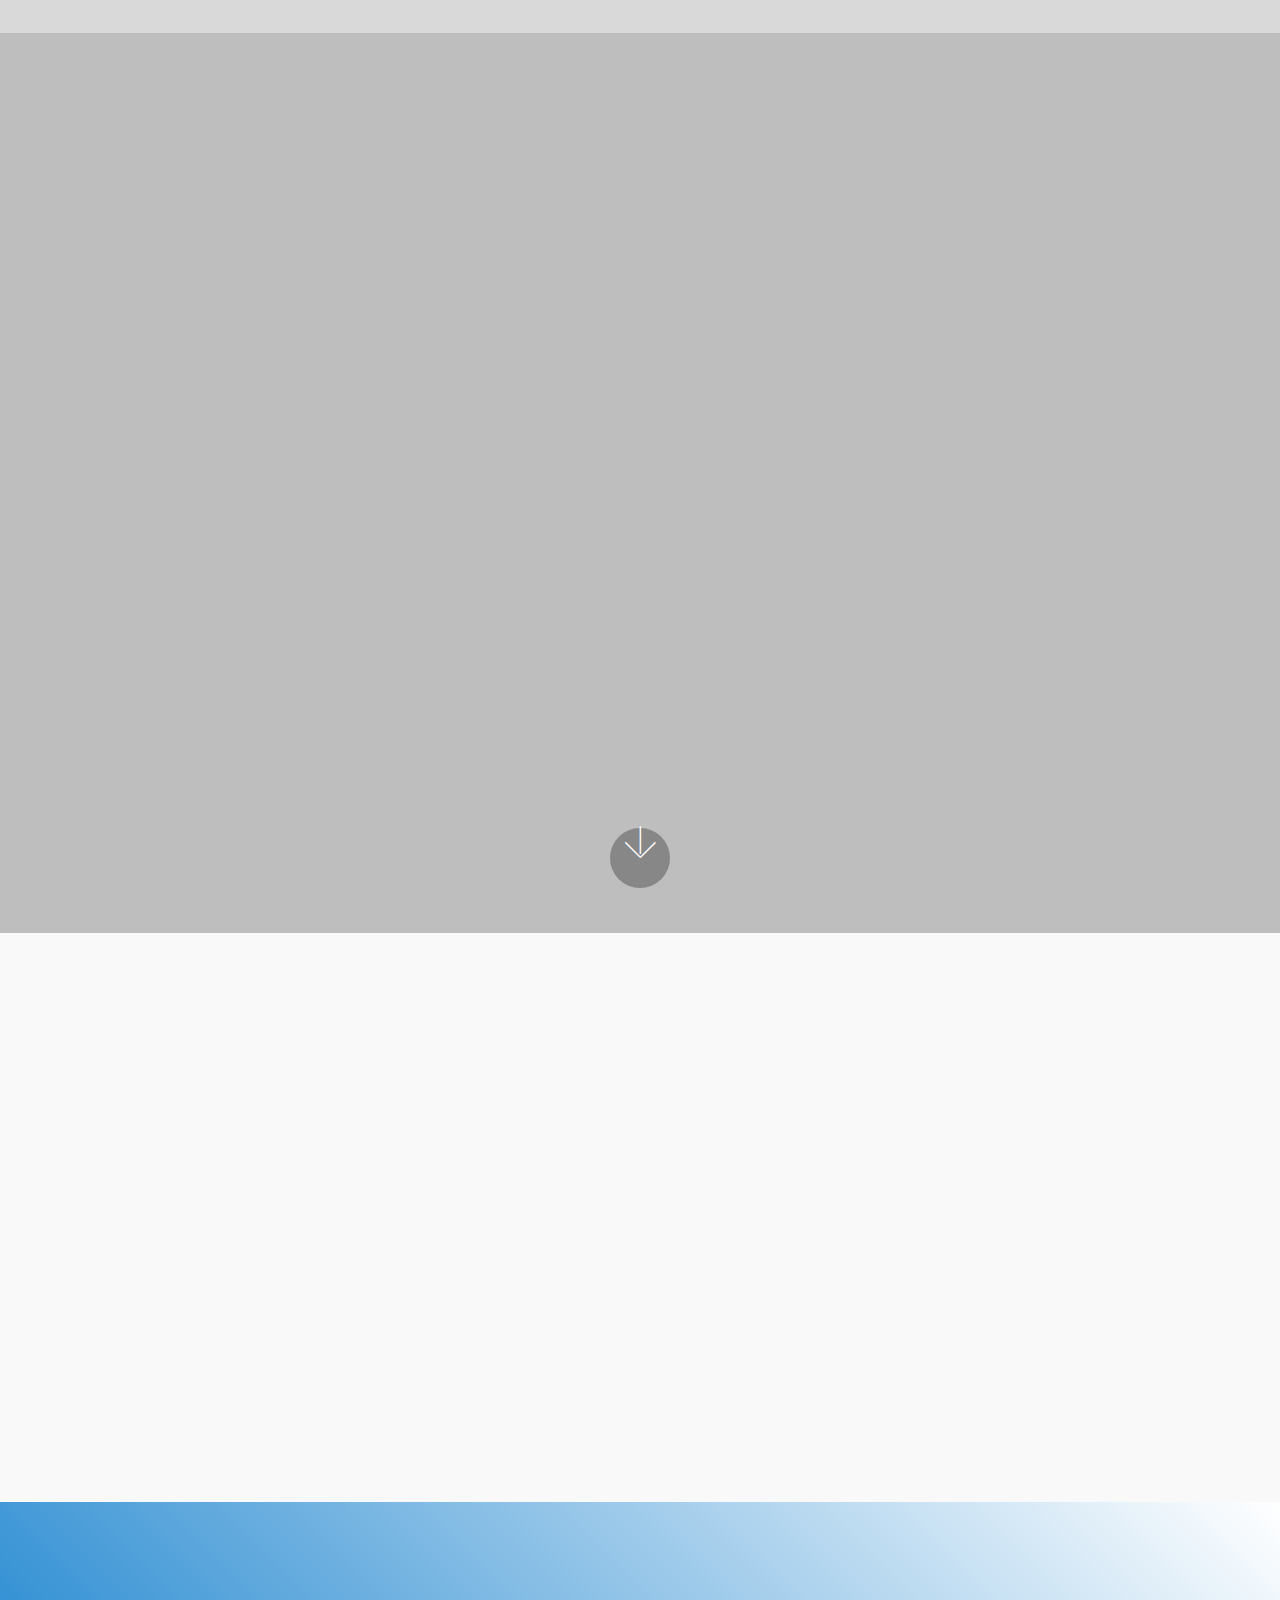
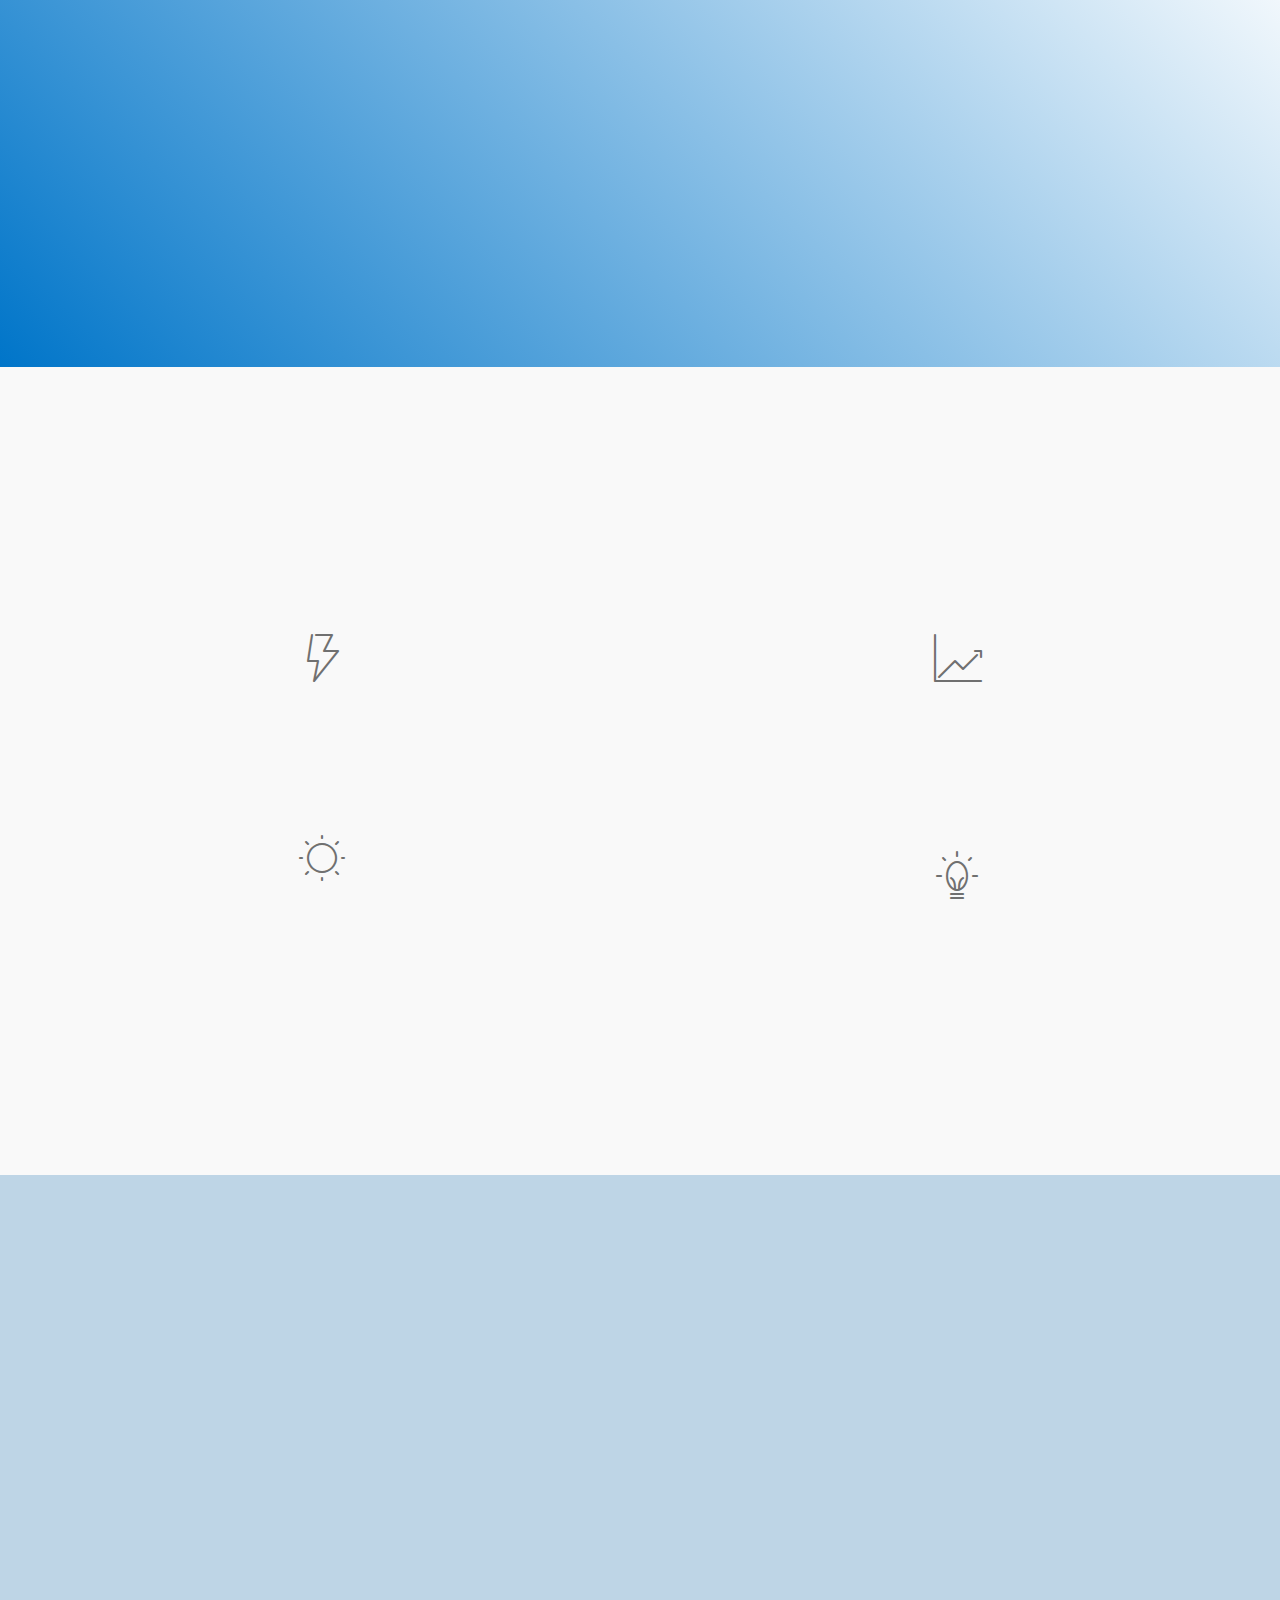
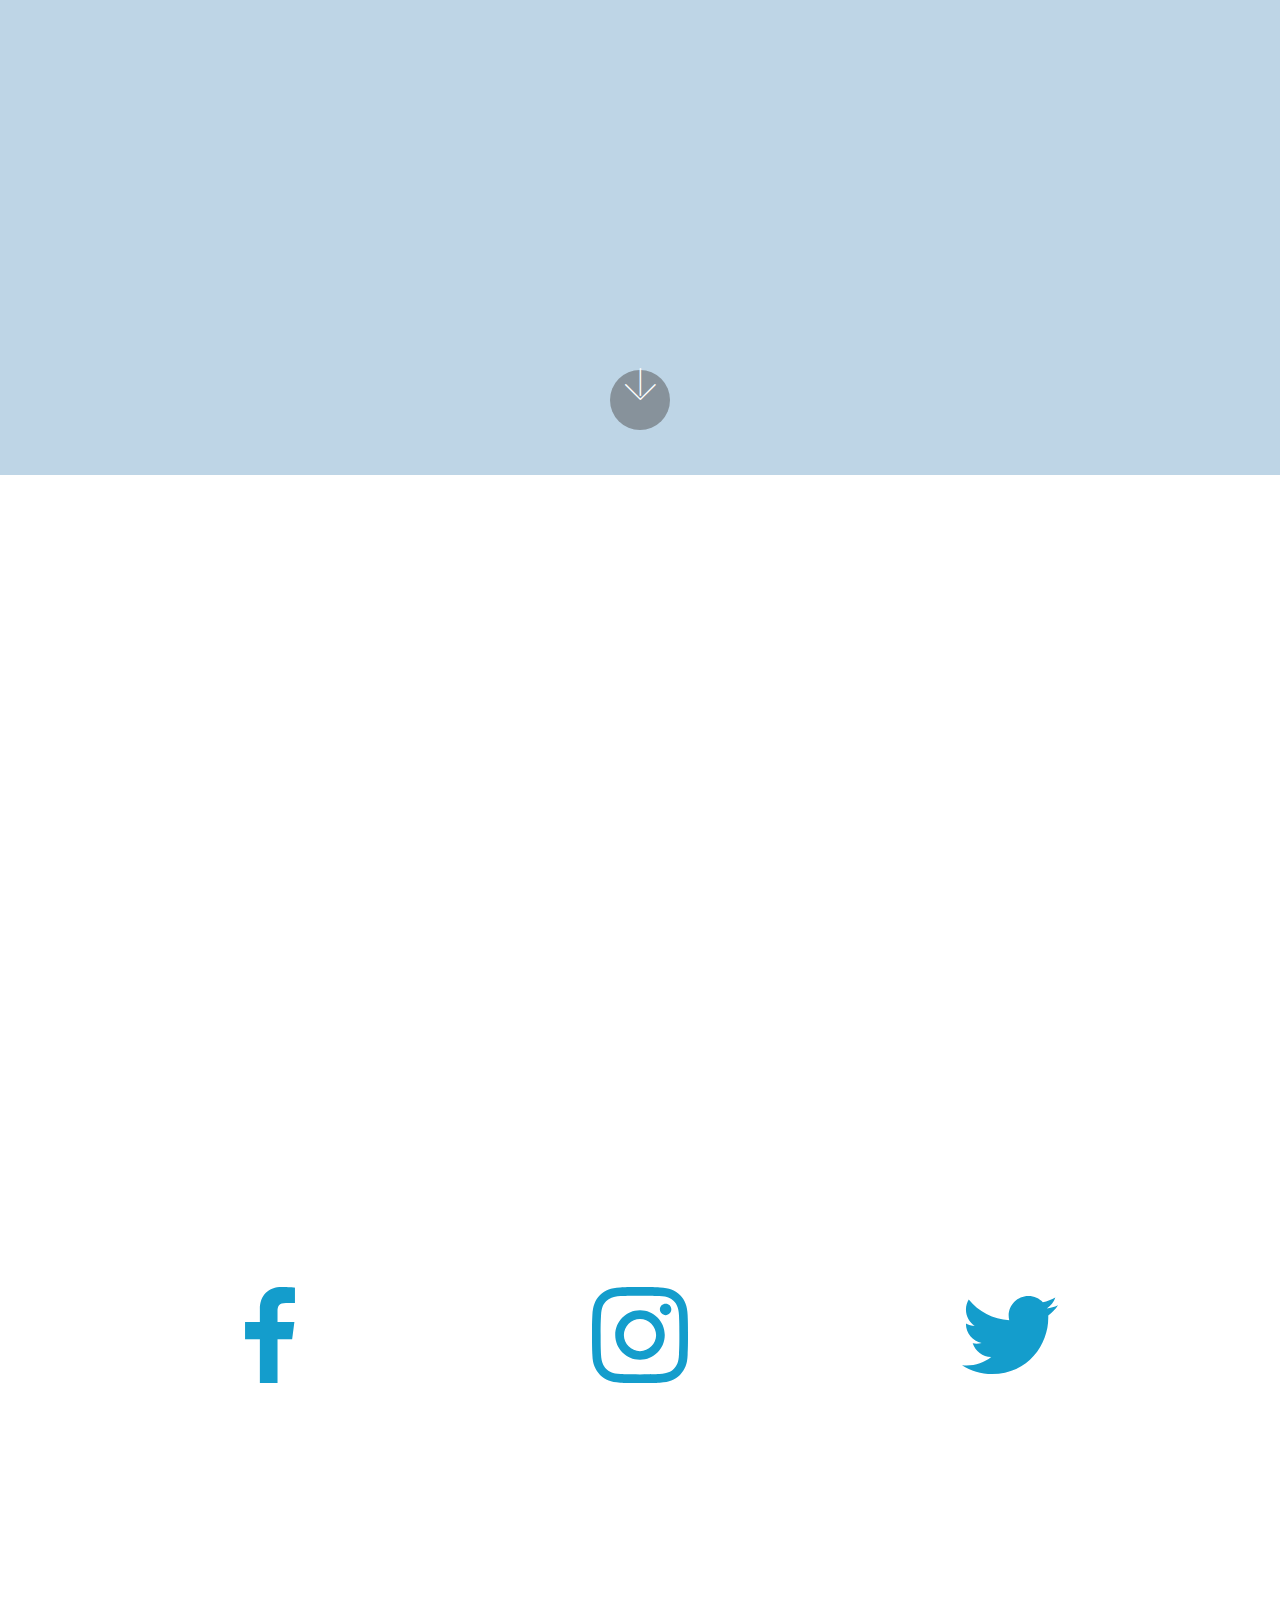
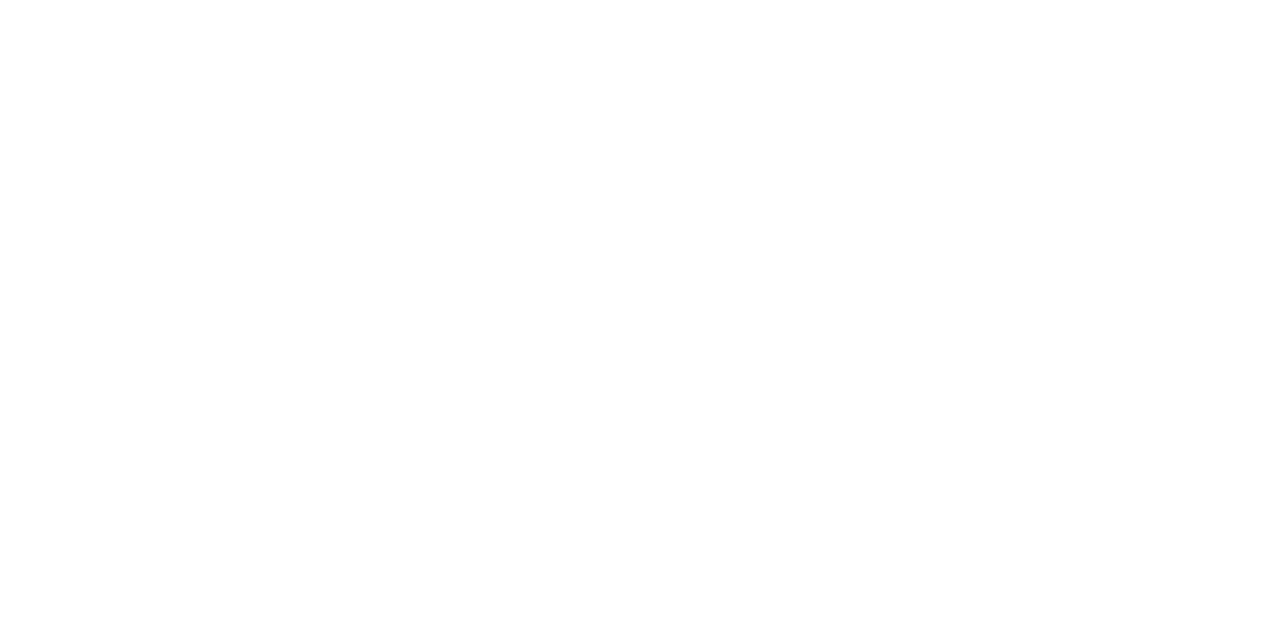
==== commit 6bc031f1: "create github pages" ====
--- a/index.html
+++ b/index.html
@@ -69,7 +69,7 @@
     </nav>
 </section>
 
-<section class="engine"><a href="https://mobiri.se/t">free amp templates</a></section><section class="cid-qTkA127IK8 mbr-fullscreen mbr-parallax-background" id="header2-1">
+<section class="engine"><a href="https://mobiri.se/a">online website builder</a></section><section class="cid-qTkA127IK8 mbr-fullscreen mbr-parallax-background" id="header2-1">
 
     
 
--- a/assets/web/assets/mobirise-icons/mobirise-icons.css
+++ b/assets/web/assets/mobirise-icons/mobirise-icons.css
@@ -0,0 +1,476 @@
+@font-face {
+  font-family: 'MobiriseIcons';
+  src:  url('mobirise-icons.eot?spat4u');
+  src:  url('mobirise-icons.eot?spat4u#iefix') format('embedded-opentype'),
+    url('mobirise-icons.ttf?spat4u') format('truetype'),
+    url('mobirise-icons.woff?spat4u') format('woff'),
+    url('mobirise-icons.svg?spat4u#MobiriseIcons') format('svg');
+  font-weight: normal;
+  font-style: normal;
+}
+
+[class^="mbri-"], [class*=" mbri-"] {
+  /* use !important to prevent issues with browser extensions that change fonts */
+  font-family: MobiriseIcons !important;
+  speak: none;
+  font-style: normal;
+  font-weight: normal;
+  font-variant: normal;
+  text-transform: none;
+  line-height: 1;
+
+  /* Better Font Rendering =========== */
+  -webkit-font-smoothing: antialiased;
+  -moz-osx-font-smoothing: grayscale;
+}
+
+.mbri-add-submenu:before {
+  content: "\e900";
+}
+.mbri-alert:before {
+  content: "\e901";
+}
+.mbri-align-center:before {
+  content: "\e902";
+}
+.mbri-align-justify:before {
+  content: "\e903";
+}
+.mbri-align-left:before {
+  content: "\e904";
+}
+.mbri-align-right:before {
+  content: "\e905";
+}
+.mbri-android:before {
+  content: "\e906";
+}
+.mbri-apple:before {
+  content: "\e907";
+}
+.mbri-arrow-down:before {
+  content: "\e908";
+}
+.mbri-arrow-next:before {
+  content: "\e909";
+}
+.mbri-arrow-prev:before {
+  content: "\e90a";
+}
+.mbri-arrow-up:before {
+  content: "\e90b";
+}
+.mbri-bold:before {
+  content: "\e90c";
+}
+.mbri-bookmark:before {
+  content: "\e90d";
+}
+.mbri-bootstrap:before {
+  content: "\e90e";
+}
+.mbri-briefcase:before {
+  content: "\e90f";
+}
+.mbri-browse:before {
+  content: "\e910";
+}
+.mbri-bulleted-list:before {
+  content: "\e911";
+}
+.mbri-calendar:before {
+  content: "\e912";
+}
+.mbri-camera:before {
+  content: "\e913";
+}
+.mbri-cart-add:before {
+  content: "\e914";
+}
+.mbri-cart-full:before {
+  content: "\e915";
+}
+.mbri-cash:before {
+  content: "\e916";
+}
+.mbri-change-style:before {
+  content: "\e917";
+}
+.mbri-chat:before {
+  content: "\e918";
+}
+.mbri-clock:before {
+  content: "\e919";
+}
+.mbri-close:before {
+  content: "\e91a";
+}
+.mbri-cloud:before {
+  content: "\e91b";
+}
+.mbri-code:before {
+  content: "\e91c";
+}
+.mbri-contact-form:before {
+  content: "\e91d";
+}
+.mbri-credit-card:before {
+  content: "\e91e";
+}
+.mbri-cursor-click:before {
+  content: "\e91f";
+}
+.mbri-cust-feedback:before {
+  content: "\e920";
+}
+.mbri-database:before {
+  content: "\e921";
+}
+.mbri-delivery:before {
+  content: "\e922";
+}
+.mbri-desktop:before {
+  content: "\e923";
+}
+.mbri-devices:before {
+  content: "\e924";
+}
+.mbri-down:before {
+  content: "\e925";
+}
+.mbri-download:before {
+  content: "\e989";
+}
+.mbri-drag-n-drop:before {
+  content: "\e927";
+}
+.mbri-drag-n-drop2:before {
+  content: "\e928";
+}
+.mbri-edit:before {
+  content: "\e929";
+}
+.mbri-edit2:before {
+  content: "\e92a";
+}
+.mbri-error:before {
+  content: "\e92b";
+}
+.mbri-extension:before {
+  content: "\e92c";
+}
+.mbri-features:before {
+  content: "\e92d";
+}
+.mbri-file:before {
+  content: "\e92e";
+}
+.mbri-flag:before {
+  content: "\e92f";
+}
+.mbri-folder:before {
+  content: "\e930";
+}
+.mbri-gift:before {
+  content: "\e931";
+}
+.mbri-github:before {
+  content: "\e932";
+}
+.mbri-globe:before {
+  content: "\e933";
+}
+.mbri-globe-2:before {
+  content: "\e934";
+}
+.mbri-growing-chart:before {
+  content: "\e935";
+}
+.mbri-hearth:before {
+  content: "\e936";
+}
+.mbri-help:before {
+  content: "\e937";
+}
+.mbri-home:before {
+  content: "\e938";
+}
+.mbri-hot-cup:before {
+  content: "\e939";
+}
+.mbri-idea:before {
+  content: "\e93a";
+}
+.mbri-image-gallery:before {
+  content: "\e93b";
+}
+.mbri-image-slider:before {
+  content: "\e93c";
+}
+.mbri-info:before {
+  content: "\e93d";
+}
+.mbri-italic:before {
+  content: "\e93e";
+}
+.mbri-key:before {
+  content: "\e93f";
+}
+.mbri-laptop:before {
+  content: "\e940";
+}
+.mbri-layers:before {
+  content: "\e941";
+}
+.mbri-left-right:before {
+  content: "\e942";
+}
+.mbri-left:before {
+  content: "\e943";
+}
+.mbri-letter:before {
+  content: "\e944";
+}
+.mbri-like:before {
+  content: "\e945";
+}
+.mbri-link:before {
+  content: "\e946";
+}
+.mbri-lock:before {
+  content: "\e947";
+}
+.mbri-login:before {
+  content: "\e948";
+}
+.mbri-logout:before {
+  content: "\e949";
+}
+.mbri-magic-stick:before {
+  content: "\e94a";
+}
+.mbri-map-pin:before {
+  content: "\e94b";
+}
+.mbri-menu:before {
+  content: "\e94c";
+}
+.mbri-mobile:before {
+  content: "\e94d";
+}
+.mbri-mobile2:before {
+  content: "\e94e";
+}
+.mbri-mobirise:before {
+  content: "\e94f";
+}
+.mbri-more-horizontal:before {
+  content: "\e950";
+}
+.mbri-more-vertical:before {
+  content: "\e951";
+}
+.mbri-music:before {
+  content: "\e952";
+}
+.mbri-new-file:before {
+  content: "\e953";
+}
+.mbri-numbered-list:before {
+  content: "\e954";
+}
+.mbri-opened-folder:before {
+  content: "\e955";
+}
+.mbri-pages:before {
+  content: "\e956";
+}
+.mbri-paper-plane:before {
+  content: "\e957";
+}
+.mbri-paperclip:before {
+  content: "\e958";
+}
+.mbri-photo:before {
+  content: "\e959";
+}
+.mbri-photos:before {
+  content: "\e95a";
+}
+.mbri-pin:before {
+  content: "\e95b";
+}
+.mbri-play:before {
+  content: "\e95c";
+}
+.mbri-plus:before {
+  content: "\e95d";
+}
+.mbri-preview:before {
+  content: "\e95e";
+}
+.mbri-print:before {
+  content: "\e95f";
+}
+.mbri-protect:before {
+  content: "\e960";
+}
+.mbri-question:before {
+  content: "\e961";
+}
+.mbri-quote-left:before {
+  content: "\e962";
+}
+.mbri-quote-right:before {
+  content: "\e963";
+}
+.mbri-refresh:before {
+  content: "\e964";
+}
+.mbri-responsive:before {
+  content: "\e965";
+}
+.mbri-right:before {
+  content: "\e966";
+}
+.mbri-rocket:before {
+  content: "\e967";
+}
+.mbri-sad-face:before {
+  content: "\e968";
+}
+.mbri-sale:before {
+  content: "\e969";
+}
+.mbri-save:before {
+  content: "\e96a";
+}
+.mbri-search:before {
+  content: "\e96b";
+}
+.mbri-setting:before {
+  content: "\e96c";
+}
+.mbri-setting2:before {
+  content: "\e96d";
+}
+.mbri-setting3:before {
+  content: "\e96e";
+}
+.mbri-share:before {
+  content: "\e96f";
+}
+.mbri-shopping-bag:before {
+  content: "\e970";
+}
+.mbri-shopping-basket:before {
+  content: "\e971";
+}
+.mbri-shopping-cart:before {
+  content: "\e972";
+}
+.mbri-sites:before {
+  content: "\e973";
+}
+.mbri-smile-face:before {
+  content: "\e974";
+}
+.mbri-speed:before {
+  content: "\e975";
+}
+.mbri-star:before {
+  content: "\e976";
+}
+.mbri-success:before {
+  content: "\e977";
+}
+.mbri-sun:before {
+  content: "\e978";
+}
+.mbri-sun2:before {
+  content: "\e979";
+}
+.mbri-tablet:before {
+  content: "\e97a";
+}
+.mbri-tablet-vertical:before {
+  content: "\e97b";
+}
+.mbri-target:before {
+  content: "\e97c";
+}
+.mbri-timer:before {
+  content: "\e97d";
+}
+.mbri-to-ftp:before {
+  content: "\e97e";
+}
+.mbri-to-local-drive:before {
+  content: "\e97f";
+}
+.mbri-touch-swipe:before {
+  content: "\e980";
+}
+.mbri-touch:before {
+  content: "\e981";
+}
+.mbri-trash:before {
+  content: "\e982";
+}
+.mbri-underline:before {
+  content: "\e983";
+}
+.mbri-unlink:before {
+  content: "\e984";
+}
+.mbri-unlock:before {
+  content: "\e985";
+}
+.mbri-up-down:before {
+  content: "\e986";
+}
+.mbri-up:before {
+  content: "\e987";
+}
+.mbri-update:before {
+  content: "\e988";
+}
+.mbri-upload:before {
+ content: "\e926"; 
+}
+.mbri-user:before {
+  content: "\e98a";
+}
+.mbri-user2:before {
+  content: "\e98b";
+}
+.mbri-users:before {
+  content: "\e98c";
+}
+.mbri-video:before {
+  content: "\e98d";
+}
+.mbri-video-play:before {
+  content: "\e98e";
+}
+.mbri-watch:before {
+  content: "\e98f";
+}
+.mbri-website-theme:before {
+  content: "\e990";
+}
+.mbri-wifi:before {
+  content: "\e991";
+}
+.mbri-windows:before {
+  content: "\e992";
+}
+.mbri-zoom-out:before {
+  content: "\e993";
+}
+.mbri-redo:before {
+  content: "\e994";
+}
+.mbri-undo:before {
+  content: "\e995";
+}
--- a/assets/mobirise/css/mbr-additional.css
+++ b/assets/mobirise/css/mbr-additional.css
@@ -2134,18 +2134,6 @@
 .cid-qTkAaeaxX5 P {
   color: #0075c9;
 }
-.cid-qYaWodqoBB {
-  background: #ffffff;
-}
-.cid-qYaWodqoBB .video-block {
-  margin: auto;
-  width: 100% !important;
-}
-@media (max-width: 768px) {
-  .cid-qYaWodqoBB .video-block {
-    width: 100% !important;
-  }
-}
 .cid-r65CkanrKj {
   background-color: #0075c9;
 }
@@ -2165,6 +2153,18 @@
 }
 .cid-r65CkanrKj H1 {
   color: #ffffff;
+}
+.cid-qYaWodqoBB {
+  background: #ffffff;
+}
+.cid-qYaWodqoBB .video-block {
+  margin: auto;
+  width: 100% !important;
+}
+@media (max-width: 768px) {
+  .cid-qYaWodqoBB .video-block {
+    width: 100% !important;
+  }
 }
 .cid-qTkzRZLJNu .navbar {
   padding: .5rem 0;
@@ -2639,280 +2639,67 @@
 .cid-r65FE3nRL1 .team-item .item-caption {
   background: #efefef;
 }
-.cid-r65NwdRWao {
-  padding-top: 45px;
-  padding-bottom: 45px;
+.cid-r65SQ1eBzM {
+  padding-top: 0px;
+  padding-bottom: 0px;
   background-color: #ffffff;
 }
-.cid-r65NwdRWao .content-slider {
-  display: flex;
-  justify-content: center;
-}
-.cid-r65NwdRWao .modal-body .close {
+.cid-r65SQ1eBzM .mbr-slider .carousel-control {
   background: #1b1b1b;
 }
-.cid-r65NwdRWao .modal-body .close span {
-  font-style: normal;
-}
-.cid-r65NwdRWao .carousel-inner > .active,
-.cid-r65NwdRWao .carousel-inner > .next,
-.cid-r65NwdRWao .carousel-inner > .prev {
-  display: flex;
-}
-.cid-r65NwdRWao .carousel-control .icon-next,
-.cid-r65NwdRWao .carousel-control .icon-prev {
-  margin-top: -18px;
-  font-size: 40px;
-  line-height: 27px;
-}
-.cid-r65NwdRWao .carousel-control:hover {
-  background: #1b1b1b;
-  color: #fff;
-  opacity: 1;
-}
-@media (max-width: 767px) {
-  .cid-r65NwdRWao .container .carousel-control {
-    margin-bottom: 0;
-  }
-  .cid-r65NwdRWao .content-slider-wrap {
-    width: 100%!important;
-  }
-}
-.cid-r65NwdRWao .boxed-slider {
-  position: relative;
-  padding: 93px 0;
-}
-.cid-r65NwdRWao .boxed-slider > div {
-  position: relative;
-}
-.cid-r65NwdRWao .container img {
-  width: 100%;
-}
-.cid-r65NwdRWao .container img + .row {
-  position: absolute;
-  top: 50%;
-  left: 0;
-  right: 0;
-  -webkit-transform: translateY(-50%);
-  -moz-transform: translateY(-50%);
-  transform: translateY(-50%);
-  z-index: 2;
-}
-.cid-r65NwdRWao .mbr-section {
-  padding: 0;
-  background-attachment: scroll;
-}
-.cid-r65NwdRWao .mbr-table-cell {
-  padding: 0;
-}
-.cid-r65NwdRWao .container .carousel-indicators {
-  margin-bottom: 3px;
-}
-.cid-r65NwdRWao .carousel-caption {
-  top: 50%;
-  right: 0;
-  bottom: auto;
-  left: 0;
-  display: flex;
-  align-items: center;
-  -webkit-transform: translateY(-50%);
-  transform: translateY(-50%);
-}
-.cid-r65NwdRWao .mbr-overlay {
-  z-index: 1;
-}
-.cid-r65NwdRWao .container-slide.container {
-  width: 100%;
-  min-height: 100vh;
-  padding: 0;
-}
-.cid-r65NwdRWao .carousel-item {
-  background-position: 50% 50%;
-  background-repeat: no-repeat;
-  background-size: cover;
-  -o-transition: -o-transform 0.6s ease-in-out;
-  -webkit-transition: -webkit-transform 0.6s ease-in-out;
-  transition: transform 0.6s ease-in-out, -webkit-transform 0.6s ease-in-out, -o-transform 0.6s ease-in-out;
-  -webkit-backface-visibility: hidden;
-  backface-visibility: hidden;
-  -webkit-perspective: 1000px;
-  perspective: 1000px;
-}
-@media (max-width: 576px) {
-  .cid-r65NwdRWao .carousel-item .container {
-    width: 100%;
-  }
-}
-.cid-r65NwdRWao .carousel-item-next.carousel-item-left,
-.cid-r65NwdRWao .carousel-item-prev.carousel-item-right {
-  -webkit-transform: translate3d(0, 0, 0);
-  transform: translate3d(0, 0, 0);
-}
-.cid-r65NwdRWao .active.carousel-item-right,
-.cid-r65NwdRWao .carousel-item-next {
-  -webkit-transform: translate3d(100%, 0, 0);
-  transform: translate3d(100%, 0, 0);
-}
-.cid-r65NwdRWao .active.carousel-item-left,
-.cid-r65NwdRWao .carousel-item-prev {
-  -webkit-transform: translate3d(-100%, 0, 0);
-  transform: translate3d(-100%, 0, 0);
-}
-.cid-r65NwdRWao .mbr-slider .carousel-control {
-  top: 50%;
-  width: 50px;
-  height: 50px;
-  margin-top: -1.5rem;
-  font-size: 35px;
-  background-color: rgba(0, 0, 0, 0.5);
-  border: 2px solid #fff;
-  border-radius: 50%;
-  transition: all .3s;
-}
-.cid-r65NwdRWao .mbr-slider .carousel-control.carousel-control-prev {
+.cid-r65SQ1eBzM .mbr-slider .carousel-control-prev {
   left: 0;
   margin-left: 2.5rem;
 }
-.cid-r65NwdRWao .mbr-slider .carousel-control.carousel-control-next {
+.cid-r65SQ1eBzM .mbr-slider .carousel-control-next {
   right: 0;
   margin-right: 2.5rem;
 }
-.cid-r65NwdRWao .mbr-slider .carousel-control .mbr-iconfont {
-  font-size: 1.5rem;
-}
-@media (max-width: 767px) {
-  .cid-r65NwdRWao .mbr-slider .carousel-control {
-    top: auto;
-    bottom: 1rem;
-  }
-}
-.cid-r65NwdRWao .mbr-slider .carousel-indicators {
+.cid-r65SQ1eBzM .mbr-slider .modal-body .close {
+  background: #1b1b1b;
+}
+.cid-r65SQ1eBzM .mbr-gallery-item > div::before {
+  content: '';
   position: absolute;
+  left: 0;
+  top: 0;
+  width: 100%;
+  height: 100%;
+  background: #554346;
+  background: linear-gradient(to left, #554346, #45505b) !important;
+  opacity: 0;
+  -webkit-transition: 0.2s opacity ease-in-out;
+  transition: 0.2s opacity ease-in-out;
+}
+.cid-r65SQ1eBzM .mbr-gallery-item > div:hover .mbr-gallery-title::before {
+  background: transparent !important;
+}
+.cid-r65SQ1eBzM .mbr-gallery-item > div:hover:before {
+  opacity: 0.7 !important;
+}
+.cid-r65SQ1eBzM .mbr-gallery-title {
+  font-size: .9em;
+  position: absolute;
+  display: block;
+  width: 100%;
   bottom: 0;
-  margin-bottom: 1.5rem !important;
-}
-.cid-r65NwdRWao .mbr-slider .carousel-indicators li {
-  max-width: 15px;
-  height: 15px;
-  max-height: 15px;
-  margin: 3px;
-  background-color: rgba(0, 0, 0, 0.5);
-  border: 2px solid #fff;
-  border-radius: 50%;
-  opacity: .5;
-  transition: all .3s;
-}
-.cid-r65NwdRWao .mbr-slider .carousel-indicators li.active,
-.cid-r65NwdRWao .mbr-slider .carousel-indicators li:hover {
-  opacity: .9;
-}
-.cid-r65NwdRWao .mbr-slider .carousel-indicators li::after,
-.cid-r65NwdRWao .mbr-slider .carousel-indicators li::before {
-  content: none;
-}
-.cid-r65NwdRWao .mbr-slider .carousel-indicators.ie-fix {
-  left: 50%;
-  display: block;
-  width: 60%;
-  margin-left: -30%;
-  text-align: center;
-}
-@media (max-width: 576px) {
-  .cid-r65NwdRWao .mbr-slider .carousel-indicators {
-    display: none !important;
-  }
-}
-.cid-r65NwdRWao .mbr-slider > .container img {
+  padding: 1rem;
+  color: #fff;
+  z-index: 2;
+}
+.cid-r65SQ1eBzM .mbr-gallery-title:before {
+  content: " ";
   width: 100%;
-}
-.cid-r65NwdRWao .mbr-slider > .container img + .row {
+  height: 100%;
+  top: 0;
+  left: 0;
+  z-index: -1;
   position: absolute;
-  top: 50%;
-  right: 0;
-  left: 0;
-  z-index: 2;
-  -moz-transform: translateY(-50%);
-  -webkit-transform: translateY(-50%);
-  transform: translateY(-50%);
-}
-.cid-r65NwdRWao .mbr-slider > .container .carousel-indicators {
-  margin-bottom: 3px;
-}
-@media (max-width: 576px) {
-  .cid-r65NwdRWao .mbr-slider > .container .carousel-control {
-    margin-bottom: 0;
-  }
-}
-.cid-r65NwdRWao .mbr-slider .mbr-section {
-  padding: 0;
-  background-attachment: scroll;
-}
-.cid-r65NwdRWao .mbr-slider .mbr-table-cell {
-  padding: 0;
-}
-.cid-r65NwdRWao .carousel-item .container.container-slide {
-  position: initial;
-  width: auto;
-  min-height: 0;
-}
-.cid-r65NwdRWao .full-screen .slider-fullscreen-image {
-  min-height: 100vh;
-  background-repeat: no-repeat;
-  background-position: 50% 50%;
-  background-size: cover;
-}
-.cid-r65NwdRWao .full-screen .slider-fullscreen-image.active {
-  display: -o-flex;
-}
-.cid-r65NwdRWao .full-screen .container {
-  width: auto;
-  padding-right: 0;
-  padding-left: 0;
-}
-.cid-r65NwdRWao .full-screen .carousel-item .container.container-slide {
-  width: 100%;
-  min-height: 100vh;
-  padding: 0;
-}
-.cid-r65NwdRWao .full-screen .carousel-item .container.container-slide img {
-  display: none;
-}
-.cid-r65NwdRWao .mbr-background-video-preview {
-  position: absolute;
-  top: 0;
-  right: 0;
-  bottom: 0;
-  left: 0;
-}
-.cid-r65NwdRWao .mbr-overlay ~ .container-slide {
-  z-index: auto;
-}
-.cid-r65NwdRWao .mbr-slider.slide .container {
-  overflow: hidden;
-  padding: 0;
-}
-.cid-r65NwdRWao .carousel-inner {
-  height: 100%;
-}
-.cid-r65NwdRWao .slider-fullscreen-image {
-  height: 100%;
-  background: transparent !important;
-}
-.cid-r65NwdRWao .image_wrapper {
-  height: 400px;
-  width: 100%;
-  position: relative;
-  display: inline-block;
-}
-.cid-r65NwdRWao .image_wrapper img {
-  width: auto !important;
-  height: 100%;
-}
-.cid-r65NwdRWao .carousel-item .container-slide {
-  text-align: center;
-}
-.cid-r65NwdRWao .content-slider-wrap {
-  width: 60%;
+  background: #554346 !important;
+  background: linear-gradient(to left, #554346, #45505b) !important;
+  opacity: 0.7;
+  -webkit-transition: 0.2s background ease-in-out;
+  transition: 0.2s background ease-in-out;
 }
 .cid-qYb3acD3QD {
   padding-top: 90px;
@@ -2950,6 +2737,29 @@
 }
 .cid-qYb3acD3QD .team-item .item-caption {
   background: #efefef;
+}
+.cid-r661NhENSf {
+  background: #ffffff;
+}
+.cid-r661NhENSf .image-block {
+  margin: auto;
+  width: 100% !important;
+}
+.cid-r661NhENSf .mbr-figure {
+  margin: 0 auto;
+}
+.cid-r661NhENSf figcaption {
+  position: relative;
+}
+.cid-r661NhENSf figcaption div {
+  position: absolute;
+  bottom: 0;
+  width: 100%;
+}
+@media (max-width: 768px) {
+  .cid-r661NhENSf .image-block {
+    width: 100% !important;
+  }
 }
 .cid-qYb3t1RpQV {
   padding-top: 90px;
@@ -3193,43 +3003,271 @@
     display: block;
   }
 }
-.cid-r65D8urcyE {
+.cid-r662F5T4iw {
+  background: #ffffff;
+}
+.cid-r662F5T4iw .image-block {
+  margin: auto;
+  width: 100% !important;
+}
+.cid-r662F5T4iw .mbr-figure {
+  margin: 0 auto;
+}
+.cid-r662F5T4iw figcaption {
+  position: relative;
+}
+.cid-r662F5T4iw figcaption div {
+  position: absolute;
+  bottom: 0;
+  width: 100%;
+}
+@media (max-width: 768px) {
+  .cid-r662F5T4iw .image-block {
+    width: 100% !important;
+  }
+}
+.cid-r660UGkoBc {
+  padding-top: 90px;
+  padding-bottom: 90px;
+  background-color: #ffffff;
+  background: linear-gradient(#ffffff, #ffffff);
+}
+.cid-r660UGkoBc .carousel-control {
+  background: #000;
+}
+.cid-r660UGkoBc .mbr-section-subtitle {
+  color: #767676;
+}
+.cid-r660UGkoBc .carousel-item {
+  -webkit-justify-content: center;
+  justify-content: center;
+}
+.cid-r660UGkoBc .carousel-item .media-container-row {
+  -webkit-flex-grow: 1;
+  flex-grow: 1;
+}
+.cid-r660UGkoBc .carousel-item .wrap-img {
+  text-align: center;
+}
+.cid-r660UGkoBc .carousel-item .wrap-img img {
+  max-height: 150px;
+  width: auto;
+  max-width: 100%;
+}
+.cid-r660UGkoBc .carousel-controls {
+  display: flex;
+  -webkit-justify-content: center;
+  justify-content: center;
+}
+.cid-r660UGkoBc .carousel-controls .carousel-control {
+  background: #000;
+  border-radius: 50%;
+  position: static;
+  width: 40px;
+  height: 40px;
+  margin-top: 2rem;
+  border-width: 1px;
+}
+.cid-r660UGkoBc .carousel-controls .carousel-control.carousel-control-prev {
+  left: auto;
+  margin-right: 20px;
+  margin-left: 0;
+}
+.cid-r660UGkoBc .carousel-controls .carousel-control.carousel-control-next {
+  right: auto;
+  margin-right: 0;
+}
+.cid-r660UGkoBc .carousel-controls .carousel-control .mbr-iconfont {
+  font-size: 1rem;
+}
+.cid-r660UGkoBc .cloneditem-1,
+.cid-r660UGkoBc .cloneditem-2,
+.cid-r660UGkoBc .cloneditem-3,
+.cid-r660UGkoBc .cloneditem-4,
+.cid-r660UGkoBc .cloneditem-5 {
+  display: none;
+}
+.cid-r660UGkoBc .col-lg-15 {
+  -webkit-box-flex: 0;
+  -ms-flex: 0 0 100%;
+  -webkit-flex: 0 0 100%;
+  flex: 0 0 100%;
+  max-width: 100%;
+  position: relative;
+  min-height: 1px;
+  padding-right: 10px;
+  padding-left: 10px;
+  width: 100%;
+}
+@media (min-width: 992px) {
+  .cid-r660UGkoBc .col-lg-15 {
+    -ms-flex: 0 0 20%;
+    -webkit-flex: 0 0 20%;
+    flex: 0 0 20%;
+    max-width: 20%;
+    width: 20%;
+  }
+  .cid-r660UGkoBc .carousel-inner.slides2 > .carousel-item.active.carousel-item-right,
+  .cid-r660UGkoBc .carousel-inner.slides2 > .carousel-item.carousel-item-next {
+    left: 0;
+    -webkit-transform: translate3d(50%, 0, 0);
+    transform: translate3d(50%, 0, 0);
+  }
+  .cid-r660UGkoBc .carousel-inner.slides2 > .carousel-item.active.carousel-item-left,
+  .cid-r660UGkoBc .carousel-inner.slides2 > .carousel-item.carousel-item-prev {
+    left: 0;
+    -webkit-transform: translate3d(-50%, 0, 0);
+    transform: translate3d(-50%, 0, 0);
+  }
+  .cid-r660UGkoBc .carousel-inner.slides2 > .carousel-item.carousel-item-left,
+  .cid-r660UGkoBc .carousel-inner.slides2 > .carousel-item.carousel-item-prev.carousel-item-right,
+  .cid-r660UGkoBc .carousel-inner.slides2 > .carousel-item.active {
+    left: 0;
+    -webkit-transform: translate3d(0, 0, 0);
+    transform: translate3d(0, 0, 0);
+  }
+  .cid-r660UGkoBc .carousel-inner.slides2 .cloneditem-1,
+  .cid-r660UGkoBc .carousel-inner.slides2 .cloneditem-2,
+  .cid-r660UGkoBc .carousel-inner.slides2 .cloneditem-3 {
+    display: block;
+  }
+  .cid-r660UGkoBc .carousel-inner.slides3 > .carousel-item.active.carousel-item-right,
+  .cid-r660UGkoBc .carousel-inner.slides3 > .carousel-item.carousel-item-next {
+    left: 0;
+    -webkit-transform: translate3d(33.333333%, 0, 0);
+    transform: translate3d(33.333333%, 0, 0);
+  }
+  .cid-r660UGkoBc .carousel-inner.slides3 > .carousel-item.active.carousel-item-left,
+  .cid-r660UGkoBc .carousel-inner.slides3 > .carousel-item.carousel-item-prev {
+    left: 0;
+    -webkit-transform: translate3d(-33.333333%, 0, 0);
+    transform: translate3d(-33.333333%, 0, 0);
+  }
+  .cid-r660UGkoBc .carousel-inner.slides3 > .carousel-item.carousel-item-left,
+  .cid-r660UGkoBc .carousel-inner.slides3 > .carousel-item.carousel-item-prev.carousel-item-right,
+  .cid-r660UGkoBc .carousel-inner.slides3 > .carousel-item.active {
+    left: 0;
+    -webkit-transform: translate3d(0, 0, 0);
+    transform: translate3d(0, 0, 0);
+  }
+  .cid-r660UGkoBc .carousel-inner.slides3 .cloneditem-1,
+  .cid-r660UGkoBc .carousel-inner.slides3 .cloneditem-2,
+  .cid-r660UGkoBc .carousel-inner.slides3 .cloneditem-3 {
+    display: block;
+  }
+  .cid-r660UGkoBc .carousel-inner.slides4 > .carousel-item.active.carousel-item-right,
+  .cid-r660UGkoBc .carousel-inner.slides4 > .carousel-item.carousel-item-next {
+    left: 0;
+    -webkit-transform: translate3d(25%, 0, 0);
+    transform: translate3d(25%, 0, 0);
+  }
+  .cid-r660UGkoBc .carousel-inner.slides4 > .carousel-item.active.carousel-item-left,
+  .cid-r660UGkoBc .carousel-inner.slides4 > .carousel-item.carousel-item-prev {
+    left: 0;
+    -webkit-transform: translate3d(-25%, 0, 0);
+    transform: translate3d(-25%, 0, 0);
+  }
+  .cid-r660UGkoBc .carousel-inner.slides4 > .carousel-item.carousel-item-left,
+  .cid-r660UGkoBc .carousel-inner.slides4 > .carousel-item.carousel-item-prev.carousel-item-right,
+  .cid-r660UGkoBc .carousel-inner.slides4 > .carousel-item.active {
+    left: 0;
+    -webkit-transform: translate3d(0, 0, 0);
+    transform: translate3d(0, 0, 0);
+  }
+  .cid-r660UGkoBc .carousel-inner.slides4 .cloneditem-1,
+  .cid-r660UGkoBc .carousel-inner.slides4 .cloneditem-2,
+  .cid-r660UGkoBc .carousel-inner.slides4 .cloneditem-3 {
+    display: block;
+  }
+  .cid-r660UGkoBc .carousel-inner.slides5 > .carousel-item.active.carousel-item-right,
+  .cid-r660UGkoBc .carousel-inner.slides5 > .carousel-item.carousel-item-next {
+    left: 0;
+    -webkit-transform: translate3d(20%, 0, 0);
+    transform: translate3d(20%, 0, 0);
+  }
+  .cid-r660UGkoBc .carousel-inner.slides5 > .carousel-item.active.carousel-item-left,
+  .cid-r660UGkoBc .carousel-inner.slides5 > .carousel-item.carousel-item-prev {
+    left: 0;
+    -webkit-transform: translate3d(-20%, 0, 0);
+    transform: translate3d(-20%, 0, 0);
+  }
+  .cid-r660UGkoBc .carousel-inner.slides5 > .carousel-item.carousel-item-left,
+  .cid-r660UGkoBc .carousel-inner.slides5 > .carousel-item.carousel-item-prev.carousel-item-right,
+  .cid-r660UGkoBc .carousel-inner.slides5 > .carousel-item.active {
+    left: 0;
+    -webkit-transform: translate3d(0, 0, 0);
+    transform: translate3d(0, 0, 0);
+  }
+  .cid-r660UGkoBc .carousel-inner.slides5 .cloneditem-1,
+  .cid-r660UGkoBc .carousel-inner.slides5 .cloneditem-2,
+  .cid-r660UGkoBc .carousel-inner.slides5 .cloneditem-3,
+  .cid-r660UGkoBc .carousel-inner.slides5 .cloneditem-4 {
+    display: block;
+  }
+  .cid-r660UGkoBc .carousel-inner.slides6 > .carousel-item.active.carousel-item-right,
+  .cid-r660UGkoBc .carousel-inner.slides6 > .carousel-item.carousel-item-next {
+    left: 0;
+    -webkit-transform: translate3d(16.666667%, 0, 0);
+    transform: translate3d(16.666667%, 0, 0);
+  }
+  .cid-r660UGkoBc .carousel-inner.slides6 > .carousel-item.active.carousel-item-left,
+  .cid-r660UGkoBc .carousel-inner.slides6 > .carousel-item.carousel-item-prev {
+    left: 0;
+    -webkit-transform: translate3d(-16.666667%, 0, 0);
+    transform: translate3d(-16.666667%, 0, 0);
+  }
+  .cid-r660UGkoBc .carousel-inner.slides6 > .carousel-item.carousel-item-left,
+  .cid-r660UGkoBc .carousel-inner.slides6 > .carousel-item.carousel-item-prev.carousel-item-right,
+  .cid-r660UGkoBc .carousel-inner.slides6 > .carousel-item.active {
+    left: 0;
+    -webkit-transform: translate3d(0, 0, 0);
+    transform: translate3d(0, 0, 0);
+  }
+  .cid-r660UGkoBc .carousel-inner.slides6 .cloneditem-1,
+  .cid-r660UGkoBc .carousel-inner.slides6 .cloneditem-2,
+  .cid-r660UGkoBc .carousel-inner.slides6 .cloneditem-3,
+  .cid-r660UGkoBc .carousel-inner.slides6 .cloneditem-4,
+  .cid-r660UGkoBc .carousel-inner.slides6 .cloneditem-5 {
+    display: block;
+  }
+}
+.cid-r65RpoNVmp {
   padding-top: 60px;
   padding-bottom: 60px;
-  background-color: #2e2e2e;
+  background-color: #ffffff;
 }
 @media (max-width: 767px) {
-  .cid-r65D8urcyE .content {
+  .cid-r65RpoNVmp .content {
     text-align: center;
   }
-  .cid-r65D8urcyE .content > div:not(:last-child) {
+  .cid-r65RpoNVmp .content > div:not(:last-child) {
     margin-bottom: 2rem;
   }
 }
 @media (max-width: 767px) {
-  .cid-r65D8urcyE .media-wrap {
+  .cid-r65RpoNVmp .media-wrap {
     margin-bottom: 1rem;
   }
 }
-.cid-r65D8urcyE .media-wrap .mbr-iconfont-logo {
+.cid-r65RpoNVmp .media-wrap .mbr-iconfont-logo {
   font-size: 7.5rem;
   color: #f36;
 }
-.cid-r65D8urcyE .media-wrap img {
+.cid-r65RpoNVmp .media-wrap img {
   height: 6rem;
 }
 @media (max-width: 767px) {
-  .cid-r65D8urcyE .footer-lower .copyright {
+  .cid-r65RpoNVmp .footer-lower .copyright {
     margin-bottom: 1rem;
     text-align: center;
   }
 }
-.cid-r65D8urcyE .footer-lower hr {
+.cid-r65RpoNVmp .footer-lower hr {
   margin: 1rem 0;
   border-color: #fff;
   opacity: .05;
 }
-.cid-r65D8urcyE .footer-lower .social-list {
+.cid-r65RpoNVmp .footer-lower .social-list {
   padding-left: 0;
   margin-bottom: 0;
   list-style: none;
@@ -3238,27 +3276,30 @@
   justify-content: flex-end;
   -webkit-justify-content: flex-end;
 }
-.cid-r65D8urcyE .footer-lower .social-list .mbr-iconfont-social {
+.cid-r65RpoNVmp .footer-lower .social-list .mbr-iconfont-social {
   font-size: 1.3rem;
   color: #fff;
 }
-.cid-r65D8urcyE .footer-lower .social-list .soc-item {
+.cid-r65RpoNVmp .footer-lower .social-list .soc-item {
   margin: 0 .5rem;
 }
-.cid-r65D8urcyE .footer-lower .social-list a {
+.cid-r65RpoNVmp .footer-lower .social-list a {
   margin: 0;
   opacity: .5;
   -webkit-transition: .2s linear;
   transition: .2s linear;
 }
-.cid-r65D8urcyE .footer-lower .social-list a:hover {
+.cid-r65RpoNVmp .footer-lower .social-list a:hover {
   opacity: 1;
 }
 @media (max-width: 767px) {
-  .cid-r65D8urcyE .footer-lower .social-list {
+  .cid-r65RpoNVmp .footer-lower .social-list {
     justify-content: center;
     -webkit-justify-content: center;
   }
+}
+.cid-r65RpoNVmp P {
+  color: #0075c9;
 }
 .cid-qTkzRZLJNu .navbar {
   padding: .5rem 0;
